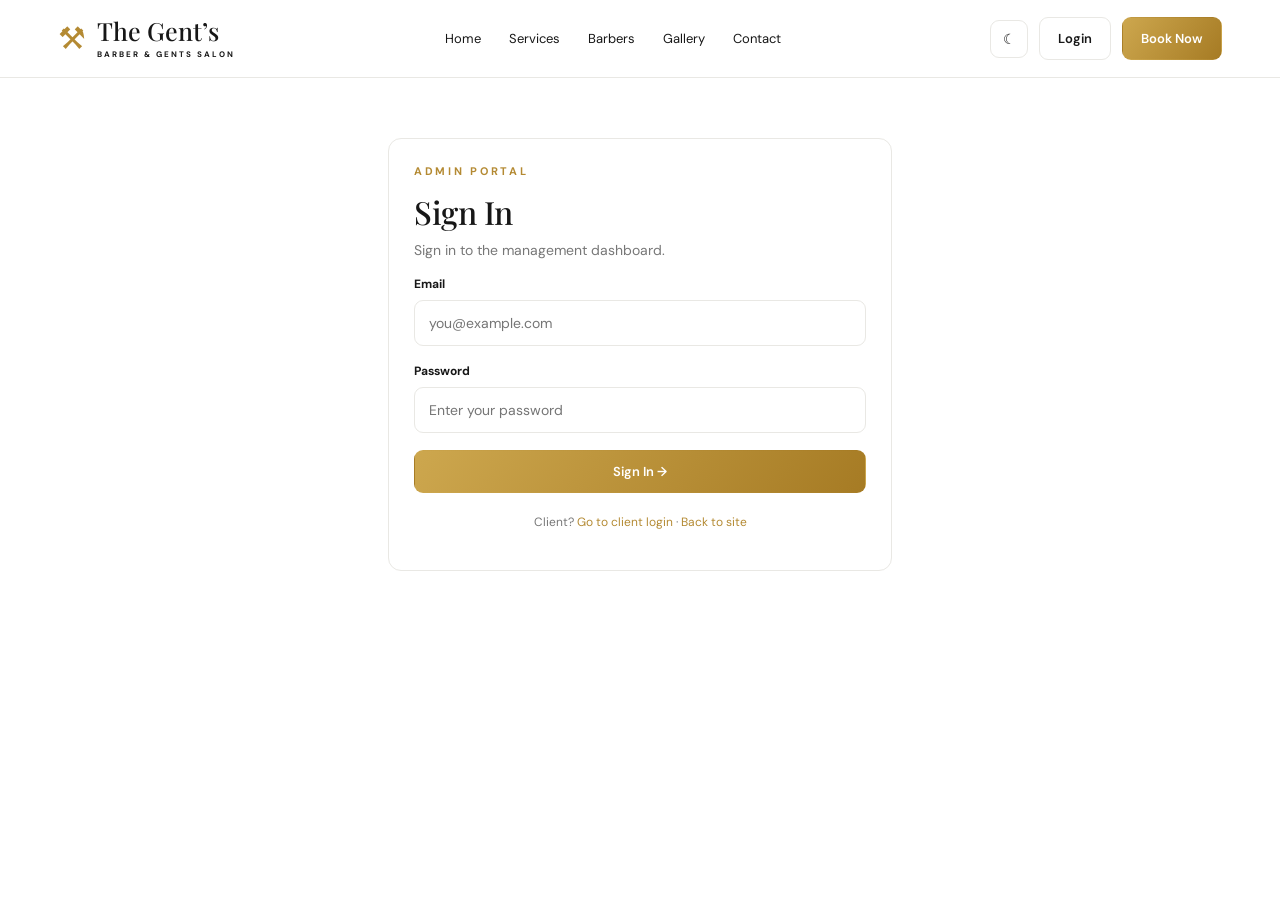
==== admin.html @ c380d1d7 "Multipage The Gent's site with admin, client portal, ERP and MySQL schema - Split one-page prototype" ====
<!DOCTYPE html>
<html lang="en">
<head>
<meta charset="UTF-8"><meta name="viewport" content="width=device-width,initial-scale=1"><meta name="theme-color" content="#ffffff"><title>The Gent’s · Admin</title>
<link rel="preconnect" href="https://fonts.googleapis.com"><link rel="preconnect" href="https://fonts.gstatic.com" crossorigin><link href="https://fonts.googleapis.com/css2?family=DM+Sans:wght@400;500;600;700&family=Playfair+Display:wght@400;500;600;700&display=swap" rel="stylesheet">
<link rel="stylesheet" href="assets/css/style.css">
</head>
<body data-page="admin">
<div id="app"></div><div id="modal-root"></div><div id="toast-root"></div>
<script src="assets/js/app.js"></script>
</body>
</html>
---- assets/css/style.css ----
:root{--bg:#fff;--surface:#fff;--soft:#faf9f6;--ink:#171717;--muted:#777;--line:#e9e8e4;--gold:#b48a33;--gold-hover:#916d20;--gold-soft:#faf5e9;--shadow:0 6px 25px rgba(0,0,0,.045);--radius:13px}
:root.dark{--bg:#111;--surface:#1b1b1b;--soft:#171717;--ink:#fafafa;--muted:#aaa;--line:#343434;--gold:#c49b48;--gold-hover:#d5b263;--gold-soft:#29241b;--shadow:0 6px 25px rgba(0,0,0,.16)}
*{box-sizing:border-box}html{scroll-behavior:smooth}body{margin:0;background:var(--bg);color:var(--ink);font-family:'DM Sans',sans-serif;font-size:14px}h1,h2,h3,h4,p{margin-top:0}h1,h2,h3,.brand-title{font-family:'Playfair Display',Georgia,serif;font-weight:500}h1{font-size:clamp(36px,4.1vw,62px);line-height:1.12;letter-spacing:-1.7px}h2{font-size:clamp(26px,2.5vw,37px);letter-spacing:-.5px}h3{font-size:22px}p{line-height:1.65}button,input,select,textarea{font:inherit}button{cursor:pointer}a{text-decoration:none;color:inherit}img{display:block;max-width:100%}.hidden{display:none!important}.muted{color:var(--muted)}.small{font-size:12px}.eyebrow{font-size:11px;letter-spacing:2.7px;text-transform:uppercase;font-weight:700;color:var(--gold)}.shell{max-width:1220px;margin:auto;padding:0 28px}.nav{height:78px;border-bottom:1px solid var(--line);background:var(--bg);position:sticky;top:0;z-index:50}.nav .shell{height:100%;display:flex;align-items:center;justify-content:space-between;gap:26px}.brand{display:flex;align-items:center;gap:11px;white-space:nowrap;cursor:pointer}.brand-icon{color:var(--gold);font-size:31px;font-weight:300;line-height:1}.brand-title{font-size:25px;line-height:1}.brand-sub{font-size:8px;letter-spacing:2px;margin-top:6px;font-weight:700}.links{display:flex;align-items:center;gap:28px}.navlink{border:none;background:transparent;color:var(--ink);font-size:13px;padding:10px 0;position:relative}.navlink.active:after{content:'';position:absolute;bottom:3px;left:0;right:0;height:2px;background:var(--gold)}.nav-actions{display:flex;align-items:center;gap:11px}.btn{border:1px solid var(--line);border-radius:9px;background:var(--surface);color:var(--ink);padding:12px 18px;font-size:13px;font-weight:600;transition:.2s;white-space:nowrap}.btn:hover{border-color:var(--gold);transform:translateY(-1px)}.btn-gold{background:linear-gradient(125deg,#cda74e,#a67b24);color:white;border-color:transparent}.btn-gold:hover{background:var(--gold-hover);color:#fff}.btn-quiet{background:transparent}.btn-sm{padding:8px 12px;font-size:12px}.icon-btn{border:1px solid var(--line);background:var(--surface);color:var(--ink);border-radius:9px;width:38px;height:38px}.menu-toggle{display:none}.page{min-height:65vh}.section{padding:52px 0}.section-tight{padding:35px 0}.hero{padding:65px 0 40px;display:grid;grid-template-columns:1fr 1.03fr;align-items:center;gap:54px}.hero h1{margin:17px 0 21px}.hero p{max-width:440px;font-size:16px;color:var(--muted)}.hero-actions{display:flex;gap:12px;margin:27px 0 38px}.hero-photo{width:100%;height:385px;object-fit:cover;border-radius:15px;background:#ddd}.hero-notes{display:flex;gap:26px;color:var(--muted);font-size:12px}.hero-notes span{display:flex;align-items:center;gap:9px}.gold{color:var(--gold)}.heading-row{display:flex;justify-content:space-between;align-items:end;gap:15px;margin-bottom:22px}.heading-row h2{margin:5px 0 0}.grid{display:grid;gap:16px}.grid-3{grid-template-columns:repeat(3,minmax(0,1fr))}.grid-4{grid-template-columns:repeat(4,minmax(0,1fr))}.card{border:1px solid var(--line);border-radius:var(--radius);background:var(--surface);overflow:hidden;box-shadow:var(--shadow)}.card-pad{padding:22px}.tile{padding:18px;display:flex;align-items:center;gap:15px;min-height:94px;text-align:left;width:100%;transition:.2s}.tile:hover,.selectable:hover{border-color:var(--gold)}.tile .arrow{margin-left:auto;color:var(--gold)}.tile .tile-icon{color:var(--gold);font-size:23px}.tile strong{display:block;font-size:15px}.tile small{display:block;color:var(--muted);margin-top:5px}.service-row{display:flex;align-items:center;gap:18px;padding:16px 19px;border-bottom:1px solid var(--line)}.service-row:last-child{border-bottom:none}.service-icon{width:43px;text-align:center;font-size:25px;color:var(--gold)}.service-text{flex:1}.service-text strong{display:block;font-size:15px}.service-text small{display:block;color:var(--muted);margin-top:4px}.service-price{font-weight:700;color:var(--gold);font-size:16px}.barber-photo{height:210px;width:100%;object-fit:cover}.barber-info{padding:17px}.barber-info h3{font-size:21px;margin:0 0 5px}.barber-info p{font-size:12px;color:var(--muted);margin:0 0 13px}.gallery-img{height:220px;width:100%;object-fit:cover;cursor:pointer;transition:transform .25s}.gallery-img:hover{transform:scale(1.025)}.banner{display:flex;align-items:center;gap:30px;background:var(--soft);border-radius:15px;padding:30px 35px;border:1px solid var(--line)}.banner .banner-text{flex:1}.banner img{width:260px;height:160px;object-fit:cover;border-radius:12px}.banner h2{margin:9px 0}.banner p{color:var(--muted);max-width:460px}.footer{border-top:1px solid var(--line);margin-top:52px;padding:28px 0}.footer-inner{display:flex;align-items:center;justify-content:space-between;gap:20px;flex-wrap:wrap}.footer-links{display:flex;gap:20px;color:var(--muted);font-size:12px}.footer small{color:var(--muted)}.page-head{padding:62px 0 30px}.page-head h1{margin:12px 0;font-size:clamp(36px,4vw,52px)}.page-head p{color:var(--muted);max-width:600px}.segmented{display:flex;align-items:center;gap:8px;flex-wrap:wrap}.pill{border:1px solid var(--line);background:var(--surface);color:var(--ink);border-radius:100px;padding:9px 18px;font-size:12px}.pill.active{background:var(--gold-soft);border-color:var(--gold);color:var(--gold)}.form-label{display:block;font-size:12px;font-weight:700;margin-bottom:8px}.field{display:block;width:100%;padding:13px 14px;border:1px solid var(--line);border-radius:9px;background:var(--surface);color:var(--ink);outline:none}.field:focus{border-color:var(--gold);box-shadow:0 0 0 3px var(--gold-soft)}textarea.field{min-height:125px;resize:vertical}.form-grid{display:grid;grid-template-columns:1fr 1fr;gap:18px}.form-group{margin-bottom:17px}.page-panel{padding:25px;border:1px solid var(--line);border-radius:13px;background:var(--surface)}.info-list{display:flex;flex-direction:column;gap:17px}.info-item{display:flex;gap:13px;align-items:flex-start}.info-item b{display:block;margin-bottom:3px}.muted-gold{color:var(--gold);font-weight:700}.steps{display:flex;justify-content:space-between;max-width:800px;margin:0 auto 40px;gap:8px}.step{display:flex;flex-direction:column;align-items:center;gap:10px;color:var(--muted);font-size:12px;flex:1;position:relative;text-align:center}.step:not(:last-child):after{content:'';position:absolute;top:17px;left:65%;width:75%;height:1px;background:var(--line)}.step.done:not(:last-child):after{background:var(--gold)}.step-num{position:relative;z-index:1;border:1px solid var(--line);color:var(--muted);background:var(--bg);width:35px;height:35px;border-radius:50%;display:grid;place-items:center}.step.active .step-num,.step.done .step-num{background:var(--gold);color:white;border-color:var(--gold)}.step.active{color:var(--ink);font-weight:700}.booking-wrap{max-width:930px;margin:0 auto}.booking-wrap h2{font-size:32px}.selectable{background:var(--surface);border:1px solid var(--line);border-radius:12px;text-align:left;padding:0;color:var(--ink);overflow:hidden;transition:.2s}.selectable.selected{border:2px solid var(--gold);background:var(--gold-soft)}.selectable img{width:100%;height:140px;object-fit:cover}.selectable .body{padding:15px}.selectable .body strong{display:block;margin-bottom:5px}.selectable .body small{color:var(--muted)}.booking-actions{display:flex;justify-content:space-between;gap:12px;margin-top:26px}.booking-actions .btn:last-child{margin-left:auto}.date-grid{display:grid;grid-template-columns:repeat(7,1fr);gap:8px;max-width:520px}.date-choice{padding:13px 3px;border:1px solid var(--line);border-radius:9px;background:var(--surface);color:var(--ink);text-align:center}.date-choice small{display:block;color:var(--muted);font-size:10px}.date-choice.selected,.time-choice.selected{background:var(--gold);color:#fff;border-color:var(--gold)}.date-choice.selected small{color:#fff}.times{display:flex;flex-wrap:wrap;gap:9px;margin-top:19px}.time-choice{padding:10px 15px;border:1px solid var(--line);border-radius:9px;background:var(--surface);color:var(--ink)}.time-choice:disabled{opacity:.32;cursor:not-allowed;text-decoration:line-through}.summary-row{display:flex;gap:15px;align-items:center;justify-content:space-between;padding:17px 0;border-bottom:1px solid var(--line)}.summary-row span{color:var(--muted)}.notice{padding:17px 19px;border:1px solid #e6d4a5;background:var(--gold-soft);color:var(--ink);border-radius:10px;line-height:1.6}.status{display:inline-block;padding:5px 10px;border-radius:100px;background:var(--gold-soft);color:var(--gold);font-size:11px;font-weight:700}.status.confirmed,.status.completed{background:#e8f6ea;color:#28763a}.status.cancelled,.status.declined{background:#ffe9e9;color:#ab3434}.status.pending,.status.reschedule{background:#fff4df;color:#9b6b13}.dashboard{display:grid;grid-template-columns:222px 1fr;min-height:calc(100vh - 78px)}.side{background:#151515;color:#f9f9f9;padding:28px 15px}.side .brand{padding:7px 11px 28px}.side .brand-title{font-size:21px}.side .brand-sub{font-size:7px}.side-nav{display:flex;flex-direction:column;gap:5px}.side-nav button{border:0;background:transparent;text-align:left;color:#ddd;border-radius:9px;padding:12px 13px;width:100%;font-size:13px}.side-nav button.active{background:linear-gradient(125deg,#cda74e,#a67b24);color:#fff}.side-nav button:hover:not(.active){background:#272727}.dash-main{background:var(--bg);padding:36px 38px;min-width:0}.dash-top{display:flex;align-items:start;justify-content:space-between;gap:18px;margin-bottom:29px}.dash-top h1{font-size:36px;margin:0 0 9px}.stat-grid{display:grid;grid-template-columns:repeat(4,1fr);gap:14px;margin-bottom:25px}.stat{border:1px solid var(--line);border-radius:12px;background:var(--surface);padding:19px}.stat .stat-icon{color:var(--gold);font-size:21px}.stat .number{font-family:'Playfair Display',serif;font-size:33px;margin:8px 0 4px}.stat .small{color:var(--muted)}.panel{border:1px solid var(--line);border-radius:12px;background:var(--surface);padding:22px;margin-bottom:19px}.panel-head{display:flex;justify-content:space-between;align-items:center;margin-bottom:19px;gap:12px}.panel-head h3{font-family:'Playfair Display',serif;margin:0;font-size:22px}.table-wrap{overflow:auto}table{width:100%;border-collapse:collapse;text-align:left;white-space:nowrap}th{font-size:11px;letter-spacing:.4px;color:var(--muted);font-weight:600}th,td{border-bottom:1px solid var(--line);padding:14px 11px}tbody tr:last-child td{border-bottom:0}td{font-size:12px}.row-actions{display:flex;gap:6px}.empty{padding:33px;text-align:center;color:var(--muted)}.dash-grid{display:grid;grid-template-columns:1fr 1fr;gap:18px}.progress-row{display:grid;grid-template-columns:110px 1fr 40px;align-items:center;gap:12px;margin:14px 0;font-size:12px}.track{height:8px;background:var(--line);border-radius:100px;overflow:hidden}.fill{height:100%;background:var(--gold);border-radius:100px}.calendar-list{display:flex;flex-direction:column;gap:9px}.appointment{display:flex;justify-content:space-between;align-items:center;gap:12px;padding:15px;border:1px solid var(--line);border-radius:10px}.appointment strong{display:block;margin-bottom:5px}.appointment small{color:var(--muted)}.contact-grid{display:grid;grid-template-columns:1.3fr .7fr;gap:22px}.toast{position:fixed;bottom:24px;right:24px;z-index:100;background:#171717;color:white;padding:15px 20px;border-radius:11px;box-shadow:0 14px 35px #0003;max-width:340px;animation:pop .2s ease}.toast b{color:#eac377}.overlay{position:fixed;inset:0;z-index:90;background:#0009;display:grid;place-items:center;padding:20px}.modal{width:min(520px,100%);max-height:90vh;overflow-y:auto;background:var(--surface);padding:26px;border-radius:15px;box-shadow:0 20px 90px #0003}.modal-top{display:flex;align-items:center;justify-content:space-between;margin-bottom:16px}.modal-top h3{margin:0}.data-line{display:flex;justify-content:space-between;padding:11px 0;border-bottom:1px solid var(--line)}.mock-badge{position:fixed;bottom:16px;left:16px;background:var(--gold-soft);border:1px solid var(--gold);color:var(--gold);padding:8px 11px;border-radius:100px;font-size:11px;z-index:40;font-weight:700}.review-grid{display:grid;grid-template-columns:1.3fr .8fr;gap:24px}.dash-mobile{display:none}.lightbox img{max-height:85vh;max-width:min(90vw,1000px);border-radius:10px}.branch-photo{height:160px;width:100%;object-fit:cover}.section-soft{background:var(--soft)}.auth-actions{display:flex;gap:9px;flex-wrap:wrap}
@keyframes pop{from{transform:translateY(10px);opacity:0}to{transform:none;opacity:1}}
@media(max-width:1050px){.links{gap:15px}.shell{padding:0 19px}.hero{gap:30px}.dashboard{grid-template-columns:195px 1fr}.dash-main{padding:28px 22px}.stat-grid{grid-template-columns:repeat(2,1fr)}}
@media(max-width:800px){.nav{height:70px}.links{display:none;position:absolute;top:70px;left:0;right:0;background:var(--surface);border-bottom:1px solid var(--line);padding:18px;flex-direction:column;align-items:stretch;gap:6px}.links.open{display:flex}.navlink{text-align:left}.menu-toggle{display:block}.nav-actions .btn{padding:10px 12px}.hero{grid-template-columns:1fr;padding:35px 0 20px;gap:25px}.hero-photo{height:300px}.hero-actions{margin-bottom:22px}.grid-3{grid-template-columns:repeat(2,1fr)}.grid-4{grid-template-columns:repeat(2,1fr)}.section{padding:36px 0}.banner{flex-direction:column;align-items:start}.banner img{width:100%}.dashboard{display:block}.side{display:none}.dash-mobile{display:flex;gap:8px;overflow-x:auto;padding:12px 18px;background:#171717}.dash-mobile button{background:#292929;color:white;border:0;padding:10px 13px;border-radius:8px;white-space:nowrap}.dash-mobile button.active{background:var(--gold)}.dash-main{padding:24px 18px}.contact-grid,.review-grid{grid-template-columns:1fr}.dash-grid{grid-template-columns:1fr}.mock-badge{font-size:10px;bottom:8px;left:8px}}
@media(max-width:550px){.brand-title{font-size:21px}.brand-icon{font-size:26px}.brand-sub{font-size:6px}.nav-actions{gap:5px}.nav-actions .btn{font-size:11px;padding:9px}.icon-btn{width:33px;height:33px}.hero h1{font-size:40px}.hero-photo{height:250px}.hero-notes{gap:12px;flex-wrap:wrap}.grid-3,.grid-4,.form-grid{grid-template-columns:1fr}.grid-3.booking-cards{grid-template-columns:1fr}.booking-cards .selectable{display:flex;align-items:center}.booking-cards .selectable img{width:95px;height:88px}.date-grid{gap:3px}.date-choice{padding:10px 0}.step{font-size:9px}.steps{gap:0}.step-num{width:29px;height:29px}.step:not(:last-child):after{top:14px}.page-head{padding:36px 0 15px}.page-head h1{font-size:37px}.stat-grid{grid-template-columns:repeat(2,1fr)}.stat{padding:13px}.dash-top{flex-direction:column}.dash-main h1{font-size:30px}.heading-row{align-items:start;flex-direction:column}.footer-inner{align-items:start;flex-direction:column}.footer-links{flex-wrap:wrap}.appointment{align-items:start;flex-direction:column}.shell{padding:0 16px}}

/* Refined v5 layout — airy white-and-gold, responsive four-column grid */
.slider-hero{position:relative;min-height:560px;margin:0 0 28px;border-radius:0;overflow:hidden;background:#242322;color:#fff;isolation:isolate;display:flex;align-items:center;justify-content:center}
.slider-visual,.hero-slide,.hero-glass{position:absolute;inset:0}.hero-slide{background-size:cover;background-position:center 44%;opacity:0;transform:scale(1.04);transition:opacity .8s ease,transform 6s ease}.hero-slide.active{opacity:1;transform:scale(1)}
.hero-glass{background:linear-gradient(90deg,rgba(12,12,12,.79) 0%,rgba(23,22,21,.52) 55%,rgba(16,16,16,.28) 100%);backdrop-filter:blur(2.5px);-webkit-backdrop-filter:blur(2.5px)}
.slider-content{position:relative;z-index:2;padding:73px 68px 95px;max-width:750px;width:100%;text-align:center}.slider-content h1{font-size:clamp(38px,5vw,61px);color:#fff;line-height:1.13;margin:14px 0 16px}.slider-content p{font-size:16px;max-width:480px;color:#f5f3ee;line-height:1.6;margin-left:auto;margin-right:auto}.slider-content .eyebrow{color:#ead49b}.slider-content .hero-actions{margin:26px 0 0;justify-content:center}.btn-hero-outline{color:white;border-color:rgba(255,255,255,.7);background:rgba(255,255,255,.06);backdrop-filter:blur(7px)}.btn-hero-outline:hover{background:rgba(255,255,255,.2);border-color:white;color:white}
.slider-bottom{position:absolute;z-index:3;bottom:23px;left:68px;right:26px;display:flex;align-items:center;justify-content:space-between}.slider-dots{display:flex;align-items:center;gap:9px}.slider-dot{width:9px;height:9px;border-radius:100%;background:rgba(255,255,255,.45);border:0;padding:0}.slider-dot.active{background:#cfaa5d;width:24px;border-radius:10px}.slider-arrows{display:flex;gap:7px}.slider-arrow{width:33px;height:33px;color:white;border:1px solid rgba(255,255,255,.45);background:rgba(0,0,0,.14);border-radius:100%}.slider-arrow:hover{background:rgba(255,255,255,.18)}
.branch-grid{grid-template-columns:repeat(4,minmax(0,1fr))}.branch-grid .tile{min-height:110px}.branch-grid .tile strong{font-size:16px}.branch-grid .tile-icon{font-size:24px}
.service-card{min-height:235px;padding:23px;display:flex;flex-direction:column;box-shadow:0 3px 14px rgba(0,0,0,.035);transition:border-color .18s,transform .18s}.service-card:hover{border-color:var(--gold);transform:translateY(-2px)}.service-card-icon{font-size:30px;color:var(--gold);height:44px;line-height:1}.service-card h3{font-size:19px;margin:9px 0}.service-card p{font-size:12.5px;color:var(--muted);line-height:1.55;margin:0 0 23px}.service-card-bottom{margin-top:auto;border-top:1px solid var(--line);padding-top:15px;display:flex;align-items:center;justify-content:space-between;gap:8px;font-size:12px}.service-card-bottom b{color:var(--gold)}.service-book{border:0;background:none;color:var(--gold);font-size:12px;font-weight:700;padding:6px 0}.service-book:hover{text-decoration:underline}.section-foot{text-align:right;margin-top:16px}
.member-section{display:flex;align-items:center;justify-content:space-between;gap:50px;border:1px solid var(--line);border-radius:15px;background:var(--soft);padding:45px 55px}.member-section-copy{flex:1;min-width:0}.member-section-copy h2{margin:9px 0}.member-section-copy p{color:var(--muted);max-width:440px}.membership-card{position:relative;aspect-ratio:1.586/1;width:340px;max-width:100%;flex:none;border-radius:16px;background:linear-gradient(140deg,#1e1d1c 10%,#34302a 55%,#101010);border:1px solid #bc9146;box-shadow:0 15px 30px rgba(0,0,0,.16);padding:25px 27px;color:#e6c782;display:flex;flex-direction:column;justify-content:space-between;overflow:hidden}.member-card-glow{position:absolute;inset:0;background:radial-gradient(ellipse at 96% 2%,rgba(215,173,87,.22),transparent 50%);pointer-events:none}.member-card-top,.member-card-bottom{display:flex;align-items:center;justify-content:space-between;font-size:10px;letter-spacing:2px;z-index:1}.member-card-mark{font-size:26px}.member-card-brand{font-family:'Playfair Display',Georgia,serif;font-size:30px;text-align:center;color:#f3dfaa;margin-top:15px;z-index:1}.member-card-caption{text-align:center;font-size:9px;letter-spacing:2.5px;z-index:1;margin-top:-15px}.member-card-bottom{font-size:8px;opacity:.75}.member-page-section{margin-bottom:50px}.member-benefits{display:grid;gap:10px;margin:20px 0 27px;color:var(--ink);font-size:13px}
@media(max-width:1000px){.service-grid,.branch-grid{grid-template-columns:repeat(2,minmax(0,1fr))}.slider-content{padding:65px 38px 85px}.slider-bottom{left:38px}.member-section{padding:35px;gap:25px}.membership-card{width:300px}}
@media(max-width:650px){.slider-hero{min-height:540px;margin:0 0 20px}.slider-content{padding:76px 23px 90px}.slider-content h1{font-size:40px}.slider-content p{font-size:14px}.slider-bottom{left:23px;right:21px}.hero-actions{flex-wrap:wrap}.service-grid,.branch-grid{grid-template-columns:1fr}.service-card{min-height:185px}.member-section{flex-direction:column;align-items:stretch;padding:24px;gap:24px}.membership-card{width:min(340px,100%);align-self:center}.booking-cards{grid-template-columns:repeat(2,minmax(0,1fr))}}

/* ===== Admin portal ===== */
.adm-filters{display:flex;gap:12px;flex-wrap:wrap;align-items:center;margin-bottom:18px}
.cal-head{display:flex;align-items:center;justify-content:space-between;gap:12px;margin-bottom:14px;flex-wrap:wrap}
.cal-head h3{font-size:20px;margin:0}
.cal-dows{display:grid;grid-template-columns:repeat(7,1fr);gap:6px;margin-bottom:6px}
.cal-dow{font-size:10px;letter-spacing:1.5px;text-transform:uppercase;color:var(--muted);text-align:center;padding:4px 0}
.cal-grid{display:grid;grid-template-columns:repeat(7,1fr);gap:6px}
.cal-day{min-height:88px;border:1px solid var(--line);border-radius:10px;padding:7px 8px;font-size:12px;background:var(--surface);cursor:pointer;position:relative;transition:border-color .15s}
.cal-day:hover{border-color:var(--gold)}
.cal-day.muted{opacity:.35;cursor:default}
.cal-day.muted:hover{border-color:var(--line)}
.cal-day.today{border-color:var(--gold);box-shadow:inset 0 0 0 1px var(--gold)}
.cal-day .n{font-weight:700}
.cal-count{position:absolute;top:6px;right:8px;font-size:10px;font-weight:700;color:var(--gold)}
.cal-chips{display:flex;flex-wrap:wrap;gap:3px;margin-top:6px}
.cal-chip{font-size:9px;background:var(--gold-soft);color:var(--gold);border-radius:20px;padding:2px 7px;white-space:nowrap;max-width:100%;overflow:hidden;text-overflow:ellipsis}
.chart{display:flex;align-items:flex-end;gap:6px;height:170px;padding-top:8px}
.chart .bar{flex:1;min-width:0;display:flex;flex-direction:column;align-items:center;justify-content:flex-end;height:100%}
.chart .bar i{width:100%;max-width:38px;background:linear-gradient(180deg,var(--gold),#8a6a25);border-radius:6px 6px 0 0;display:block}
.chart .bar span{font-size:9px;color:var(--muted);margin-top:5px;white-space:nowrap;overflow:hidden;text-overflow:ellipsis;max-width:100%}
.kv{display:grid;grid-template-columns:110px 1fr;gap:9px 14px;font-size:13px}
.kv span{color:var(--muted)}
.side-nav button[data-action="adm-logout"]{color:#e08a8a}
@media(max-width:800px){.cal-day{min-height:56px;padding:5px}.cal-chip{display:none}.cal-count{top:4px;right:6px}.chart .bar span{display:none}.kv{grid-template-columns:90px 1fr}}

/* ===== ERP / staff / IO ===== */
.side-nav{overflow-y:auto;scrollbar-width:thin}
.side-nav button{font-size:14px;padding:12px 18px;letter-spacing:.2px}
.dash-mobile button{font-size:13px}
.io-bar{display:inline-flex;gap:6px;flex-wrap:wrap;align-items:center}
.payslip{border:1px solid var(--line);border-radius:14px;padding:22px;background:var(--surface)}
.payslip-head{display:flex;justify-content:space-between;align-items:flex-start;gap:12px}


.slider-title{white-space:nowrap;font-size:clamp(20px,4.6vw,46px)}

/* ===== Mobile excellence ===== */
@media(max-width:800px){
  html,body{overflow-x:hidden;overflow-x:clip}
  a,button{-webkit-tap-highlight-color:transparent;touch-action:manipulation}
  img{max-width:100%}
  .shell{padding:0 18px}
  .dash-main{padding:22px 16px}
  .dash-grid{grid-template-columns:1fr}
  .stat-grid{grid-template-columns:repeat(2,1fr)}
  .stat{padding:14px}
  .contact-grid{grid-template-columns:1fr}
  .page-panel{padding:20px}
  .table-wrap{overflow-x:auto;-webkit-overflow-scrolling:touch;border-radius:12px}
  .table-wrap table{min-width:640px}
  .table-wrap th,.table-wrap td{padding:10px 12px;font-size:12.5px;white-space:nowrap}
  .data-line{flex-wrap:wrap;gap:4px 12px}
  .segmented{flex-wrap:nowrap;overflow-x:auto;scrollbar-width:none;-webkit-overflow-scrolling:touch}
  .segmented::-webkit-scrollbar{display:none}
  .segmented .pill{white-space:nowrap;flex:none}
  .service-row{flex-wrap:wrap;row-gap:10px}
  .service-row .row-actions{margin-left:auto}
  .chart{overflow-x:auto;padding-bottom:8px;scrollbar-width:none}
  .chart::-webkit-scrollbar{display:none}
  .chart .bar{min-width:15px;flex:none}
  .chart .bar span{display:none}
  .payslip{padding:16px}
  .kv{grid-template-columns:96px 1fr;font-size:12.5px}
  .steps{gap:4px}
  .step{font-size:10px}
  .step-num{width:30px;height:30px;font-size:12px}
  .slider-bottom{flex-wrap:wrap;gap:10px;left:24px;right:20px}
  .slider-arrows{margin-left:auto}
  .overlay{padding:12px}
  .modal{padding:20px;border-radius:13px}
  .io-bar .btn{font-size:11px;padding:7px 10px}
  .dash-mobile{scrollbar-width:none}
  .dash-mobile::-webkit-scrollbar{display:none}
  .dash-mobile button{white-space:nowrap}
  .footer{padding:34px 0 26px}
  .footer-inner{gap:14px}
  .btn{min-height:42px}
  .icon-btn{min-width:42px;min-height:42px}
  .cal-day{min-height:62px}
  input,select,textarea,.field{font-size:16px}
  .booking-wrap{padding:0}
  .empty{padding:26px 16px}
  .appointment{row-gap:10px}
}
@media(max-width:480px){
  .stat .number{font-size:21px}
  .dash-top h1{font-size:24px}
  .page-head h1{font-size:30px}
  .slider-content{padding:72px 18px 84px}
  .cal-day{min-height:50px;padding:4px}
  .cal-day .n{font-size:11px}
  .cal-count{top:4px;right:5px;font-size:9px}
  .chart .bar{min-width:12px}
  .table-wrap table{min-width:560px;font-size:12px}
  .kv{grid-template-columns:78px 1fr}
  .payslip-head h3{font-size:17px}
  .service-row .service-icon{width:38px;height:38px;font-size:15px}
  .step:not(:last-child):after{top:15px}
}
@media(max-width:360px){
  .stat-grid{grid-template-columns:1fr 1fr;gap:10px}
  .cal-day{min-height:46px}
}
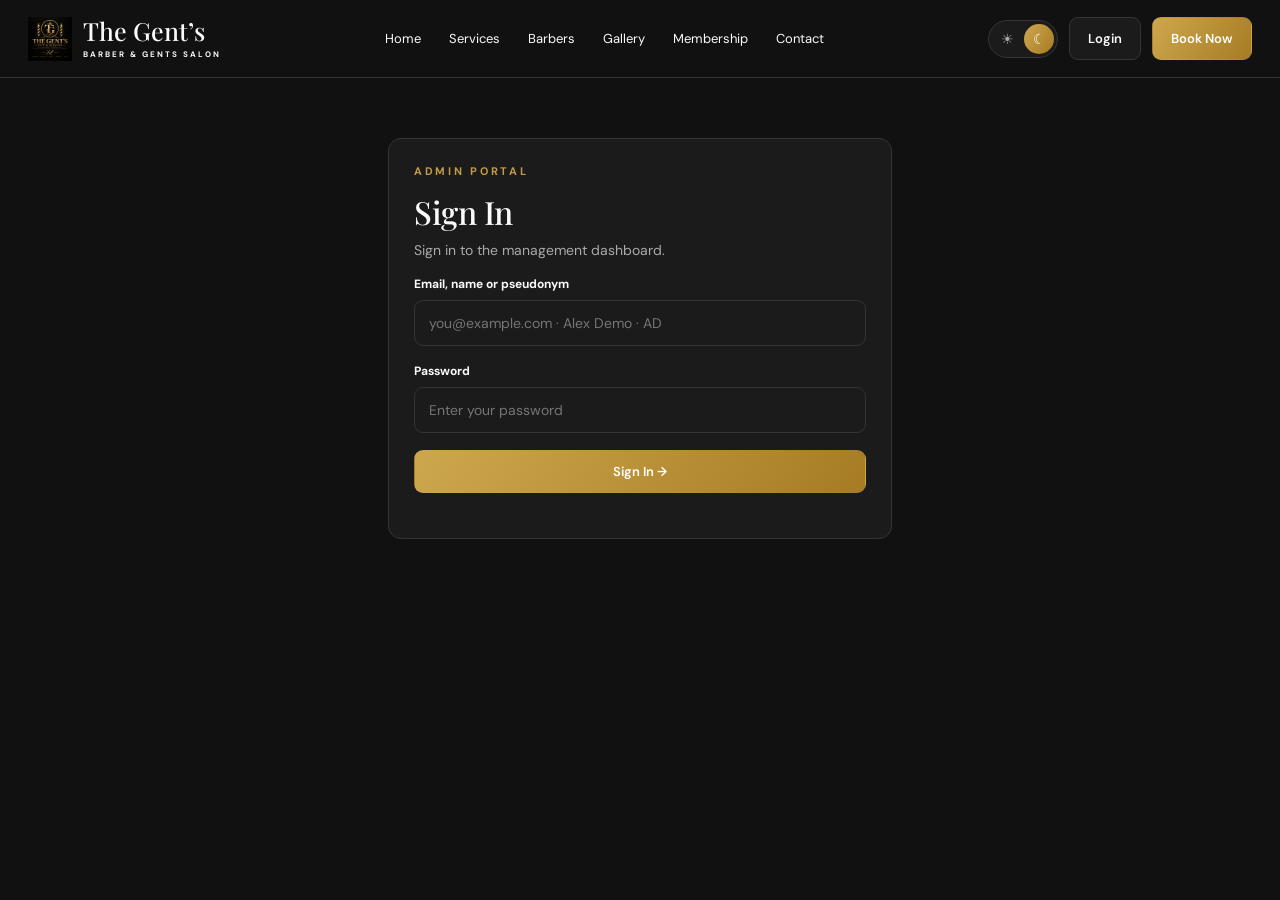
==== commit 736c1f0c: "Split homepage barbers by branch, fix photo cropping, cache-bust assets - Homepage: per-branch barbe" ====
--- a/admin.html
+++ b/admin.html
@@ -3,10 +3,10 @@
 <head>
 <meta charset="UTF-8"><meta name="viewport" content="width=device-width,initial-scale=1"><meta name="theme-color" content="#ffffff"><title>The Gent’s · Admin</title>
 <link rel="preconnect" href="https://fonts.googleapis.com"><link rel="preconnect" href="https://fonts.gstatic.com" crossorigin><link href="https://fonts.googleapis.com/css2?family=DM+Sans:wght@400;500;600;700&family=Playfair+Display:wght@400;500;600;700&display=swap" rel="stylesheet">
-<link rel="stylesheet" href="assets/css/style.css">
+<link rel="stylesheet" href="assets/css/style.css?v=3">
 </head>
 <body data-page="admin">
 <div id="app"></div><div id="modal-root"></div><div id="toast-root"></div>
-<script src="assets/js/app.js"></script>
+<script src="assets/js/app.js?v=3"></script>
 </body>
 </html>
--- a/assets/css/style.css
+++ b/assets/css/style.css
@@ -1,6 +1,6 @@
 :root{--bg:#fff;--surface:#fff;--soft:#faf9f6;--ink:#171717;--muted:#777;--line:#e9e8e4;--gold:#b48a33;--gold-hover:#916d20;--gold-soft:#faf5e9;--shadow:0 6px 25px rgba(0,0,0,.045);--radius:13px}
 :root.dark{--bg:#111;--surface:#1b1b1b;--soft:#171717;--ink:#fafafa;--muted:#aaa;--line:#343434;--gold:#c49b48;--gold-hover:#d5b263;--gold-soft:#29241b;--shadow:0 6px 25px rgba(0,0,0,.16)}
-*{box-sizing:border-box}html{scroll-behavior:smooth}body{margin:0;background:var(--bg);color:var(--ink);font-family:'DM Sans',sans-serif;font-size:14px}h1,h2,h3,h4,p{margin-top:0}h1,h2,h3,.brand-title{font-family:'Playfair Display',Georgia,serif;font-weight:500}h1{font-size:clamp(36px,4.1vw,62px);line-height:1.12;letter-spacing:-1.7px}h2{font-size:clamp(26px,2.5vw,37px);letter-spacing:-.5px}h3{font-size:22px}p{line-height:1.65}button,input,select,textarea{font:inherit}button{cursor:pointer}a{text-decoration:none;color:inherit}img{display:block;max-width:100%}.hidden{display:none!important}.muted{color:var(--muted)}.small{font-size:12px}.eyebrow{font-size:11px;letter-spacing:2.7px;text-transform:uppercase;font-weight:700;color:var(--gold)}.shell{max-width:1220px;margin:auto;padding:0 28px}.nav{height:78px;border-bottom:1px solid var(--line);background:var(--bg);position:sticky;top:0;z-index:50}.nav .shell{height:100%;display:flex;align-items:center;justify-content:space-between;gap:26px}.brand{display:flex;align-items:center;gap:11px;white-space:nowrap;cursor:pointer}.brand-icon{color:var(--gold);font-size:31px;font-weight:300;line-height:1}.brand-title{font-size:25px;line-height:1}.brand-sub{font-size:8px;letter-spacing:2px;margin-top:6px;font-weight:700}.links{display:flex;align-items:center;gap:28px}.navlink{border:none;background:transparent;color:var(--ink);font-size:13px;padding:10px 0;position:relative}.navlink.active:after{content:'';position:absolute;bottom:3px;left:0;right:0;height:2px;background:var(--gold)}.nav-actions{display:flex;align-items:center;gap:11px}.btn{border:1px solid var(--line);border-radius:9px;background:var(--surface);color:var(--ink);padding:12px 18px;font-size:13px;font-weight:600;transition:.2s;white-space:nowrap}.btn:hover{border-color:var(--gold);transform:translateY(-1px)}.btn-gold{background:linear-gradient(125deg,#cda74e,#a67b24);color:white;border-color:transparent}.btn-gold:hover{background:var(--gold-hover);color:#fff}.btn-quiet{background:transparent}.btn-sm{padding:8px 12px;font-size:12px}.icon-btn{border:1px solid var(--line);background:var(--surface);color:var(--ink);border-radius:9px;width:38px;height:38px}.menu-toggle{display:none}.page{min-height:65vh}.section{padding:52px 0}.section-tight{padding:35px 0}.hero{padding:65px 0 40px;display:grid;grid-template-columns:1fr 1.03fr;align-items:center;gap:54px}.hero h1{margin:17px 0 21px}.hero p{max-width:440px;font-size:16px;color:var(--muted)}.hero-actions{display:flex;gap:12px;margin:27px 0 38px}.hero-photo{width:100%;height:385px;object-fit:cover;border-radius:15px;background:#ddd}.hero-notes{display:flex;gap:26px;color:var(--muted);font-size:12px}.hero-notes span{display:flex;align-items:center;gap:9px}.gold{color:var(--gold)}.heading-row{display:flex;justify-content:space-between;align-items:end;gap:15px;margin-bottom:22px}.heading-row h2{margin:5px 0 0}.grid{display:grid;gap:16px}.grid-3{grid-template-columns:repeat(3,minmax(0,1fr))}.grid-4{grid-template-columns:repeat(4,minmax(0,1fr))}.card{border:1px solid var(--line);border-radius:var(--radius);background:var(--surface);overflow:hidden;box-shadow:var(--shadow)}.card-pad{padding:22px}.tile{padding:18px;display:flex;align-items:center;gap:15px;min-height:94px;text-align:left;width:100%;transition:.2s}.tile:hover,.selectable:hover{border-color:var(--gold)}.tile .arrow{margin-left:auto;color:var(--gold)}.tile .tile-icon{color:var(--gold);font-size:23px}.tile strong{display:block;font-size:15px}.tile small{display:block;color:var(--muted);margin-top:5px}.service-row{display:flex;align-items:center;gap:18px;padding:16px 19px;border-bottom:1px solid var(--line)}.service-row:last-child{border-bottom:none}.service-icon{width:43px;text-align:center;font-size:25px;color:var(--gold)}.service-text{flex:1}.service-text strong{display:block;font-size:15px}.service-text small{display:block;color:var(--muted);margin-top:4px}.service-price{font-weight:700;color:var(--gold);font-size:16px}.barber-photo{height:210px;width:100%;object-fit:cover}.barber-info{padding:17px}.barber-info h3{font-size:21px;margin:0 0 5px}.barber-info p{font-size:12px;color:var(--muted);margin:0 0 13px}.gallery-img{height:220px;width:100%;object-fit:cover;cursor:pointer;transition:transform .25s}.gallery-img:hover{transform:scale(1.025)}.banner{display:flex;align-items:center;gap:30px;background:var(--soft);border-radius:15px;padding:30px 35px;border:1px solid var(--line)}.banner .banner-text{flex:1}.banner img{width:260px;height:160px;object-fit:cover;border-radius:12px}.banner h2{margin:9px 0}.banner p{color:var(--muted);max-width:460px}.footer{border-top:1px solid var(--line);margin-top:52px;padding:28px 0}.footer-inner{display:flex;align-items:center;justify-content:space-between;gap:20px;flex-wrap:wrap}.footer-links{display:flex;gap:20px;color:var(--muted);font-size:12px}.footer small{color:var(--muted)}.page-head{padding:62px 0 30px}.page-head h1{margin:12px 0;font-size:clamp(36px,4vw,52px)}.page-head p{color:var(--muted);max-width:600px}.segmented{display:flex;align-items:center;gap:8px;flex-wrap:wrap}.pill{border:1px solid var(--line);background:var(--surface);color:var(--ink);border-radius:100px;padding:9px 18px;font-size:12px}.pill.active{background:var(--gold-soft);border-color:var(--gold);color:var(--gold)}.form-label{display:block;font-size:12px;font-weight:700;margin-bottom:8px}.field{display:block;width:100%;padding:13px 14px;border:1px solid var(--line);border-radius:9px;background:var(--surface);color:var(--ink);outline:none}.field:focus{border-color:var(--gold);box-shadow:0 0 0 3px var(--gold-soft)}textarea.field{min-height:125px;resize:vertical}.form-grid{display:grid;grid-template-columns:1fr 1fr;gap:18px}.form-group{margin-bottom:17px}.page-panel{padding:25px;border:1px solid var(--line);border-radius:13px;background:var(--surface)}.info-list{display:flex;flex-direction:column;gap:17px}.info-item{display:flex;gap:13px;align-items:flex-start}.info-item b{display:block;margin-bottom:3px}.muted-gold{color:var(--gold);font-weight:700}.steps{display:flex;justify-content:space-between;max-width:800px;margin:0 auto 40px;gap:8px}.step{display:flex;flex-direction:column;align-items:center;gap:10px;color:var(--muted);font-size:12px;flex:1;position:relative;text-align:center}.step:not(:last-child):after{content:'';position:absolute;top:17px;left:65%;width:75%;height:1px;background:var(--line)}.step.done:not(:last-child):after{background:var(--gold)}.step-num{position:relative;z-index:1;border:1px solid var(--line);color:var(--muted);background:var(--bg);width:35px;height:35px;border-radius:50%;display:grid;place-items:center}.step.active .step-num,.step.done .step-num{background:var(--gold);color:white;border-color:var(--gold)}.step.active{color:var(--ink);font-weight:700}.booking-wrap{max-width:930px;margin:0 auto}.booking-wrap h2{font-size:32px}.selectable{background:var(--surface);border:1px solid var(--line);border-radius:12px;text-align:left;padding:0;color:var(--ink);overflow:hidden;transition:.2s}.selectable.selected{border:2px solid var(--gold);background:var(--gold-soft)}.selectable img{width:100%;height:140px;object-fit:cover}.selectable .body{padding:15px}.selectable .body strong{display:block;margin-bottom:5px}.selectable .body small{color:var(--muted)}.booking-actions{display:flex;justify-content:space-between;gap:12px;margin-top:26px}.booking-actions .btn:last-child{margin-left:auto}.date-grid{display:grid;grid-template-columns:repeat(7,1fr);gap:8px;max-width:520px}.date-choice{padding:13px 3px;border:1px solid var(--line);border-radius:9px;background:var(--surface);color:var(--ink);text-align:center}.date-choice small{display:block;color:var(--muted);font-size:10px}.date-choice.selected,.time-choice.selected{background:var(--gold);color:#fff;border-color:var(--gold)}.date-choice.selected small{color:#fff}.times{display:flex;flex-wrap:wrap;gap:9px;margin-top:19px}.time-choice{padding:10px 15px;border:1px solid var(--line);border-radius:9px;background:var(--surface);color:var(--ink)}.time-choice:disabled{opacity:.32;cursor:not-allowed;text-decoration:line-through}.summary-row{display:flex;gap:15px;align-items:center;justify-content:space-between;padding:17px 0;border-bottom:1px solid var(--line)}.summary-row span{color:var(--muted)}.notice{padding:17px 19px;border:1px solid #e6d4a5;background:var(--gold-soft);color:var(--ink);border-radius:10px;line-height:1.6}.status{display:inline-block;padding:5px 10px;border-radius:100px;background:var(--gold-soft);color:var(--gold);font-size:11px;font-weight:700}.status.confirmed,.status.completed{background:#e8f6ea;color:#28763a}.status.cancelled,.status.declined{background:#ffe9e9;color:#ab3434}.status.pending,.status.reschedule{background:#fff4df;color:#9b6b13}.dashboard{display:grid;grid-template-columns:222px 1fr;min-height:calc(100vh - 78px)}.side{background:#151515;color:#f9f9f9;padding:28px 15px}.side .brand{padding:7px 11px 28px}.side .brand-title{font-size:21px}.side .brand-sub{font-size:7px}.side-nav{display:flex;flex-direction:column;gap:5px}.side-nav button{border:0;background:transparent;text-align:left;color:#ddd;border-radius:9px;padding:12px 13px;width:100%;font-size:13px}.side-nav button.active{background:linear-gradient(125deg,#cda74e,#a67b24);color:#fff}.side-nav button:hover:not(.active){background:#272727}.dash-main{background:var(--bg);padding:36px 38px;min-width:0}.dash-top{display:flex;align-items:start;justify-content:space-between;gap:18px;margin-bottom:29px}.dash-top h1{font-size:36px;margin:0 0 9px}.stat-grid{display:grid;grid-template-columns:repeat(4,1fr);gap:14px;margin-bottom:25px}.stat{border:1px solid var(--line);border-radius:12px;background:var(--surface);padding:19px}.stat .stat-icon{color:var(--gold);font-size:21px}.stat .number{font-family:'Playfair Display',serif;font-size:33px;margin:8px 0 4px}.stat .small{color:var(--muted)}.panel{border:1px solid var(--line);border-radius:12px;background:var(--surface);padding:22px;margin-bottom:19px}.panel-head{display:flex;justify-content:space-between;align-items:center;margin-bottom:19px;gap:12px}.panel-head h3{font-family:'Playfair Display',serif;margin:0;font-size:22px}.table-wrap{overflow:auto}table{width:100%;border-collapse:collapse;text-align:left;white-space:nowrap}th{font-size:11px;letter-spacing:.4px;color:var(--muted);font-weight:600}th,td{border-bottom:1px solid var(--line);padding:14px 11px}tbody tr:last-child td{border-bottom:0}td{font-size:12px}.row-actions{display:flex;gap:6px}.empty{padding:33px;text-align:center;color:var(--muted)}.dash-grid{display:grid;grid-template-columns:1fr 1fr;gap:18px}.progress-row{display:grid;grid-template-columns:110px 1fr 40px;align-items:center;gap:12px;margin:14px 0;font-size:12px}.track{height:8px;background:var(--line);border-radius:100px;overflow:hidden}.fill{height:100%;background:var(--gold);border-radius:100px}.calendar-list{display:flex;flex-direction:column;gap:9px}.appointment{display:flex;justify-content:space-between;align-items:center;gap:12px;padding:15px;border:1px solid var(--line);border-radius:10px}.appointment strong{display:block;margin-bottom:5px}.appointment small{color:var(--muted)}.contact-grid{display:grid;grid-template-columns:1.3fr .7fr;gap:22px}.toast{position:fixed;bottom:24px;right:24px;z-index:100;background:#171717;color:white;padding:15px 20px;border-radius:11px;box-shadow:0 14px 35px #0003;max-width:340px;animation:pop .2s ease}.toast b{color:#eac377}.overlay{position:fixed;inset:0;z-index:90;background:#0009;display:grid;place-items:center;padding:20px}.modal{width:min(520px,100%);max-height:90vh;overflow-y:auto;background:var(--surface);padding:26px;border-radius:15px;box-shadow:0 20px 90px #0003}.modal-top{display:flex;align-items:center;justify-content:space-between;margin-bottom:16px}.modal-top h3{margin:0}.data-line{display:flex;justify-content:space-between;padding:11px 0;border-bottom:1px solid var(--line)}.mock-badge{position:fixed;bottom:16px;left:16px;background:var(--gold-soft);border:1px solid var(--gold);color:var(--gold);padding:8px 11px;border-radius:100px;font-size:11px;z-index:40;font-weight:700}.review-grid{display:grid;grid-template-columns:1.3fr .8fr;gap:24px}.dash-mobile{display:none}.lightbox img{max-height:85vh;max-width:min(90vw,1000px);border-radius:10px}.branch-photo{height:160px;width:100%;object-fit:cover}.section-soft{background:var(--soft)}.auth-actions{display:flex;gap:9px;flex-wrap:wrap}
+*{box-sizing:border-box}html{scroll-behavior:smooth}body{margin:0;background:var(--bg);color:var(--ink);font-family:'DM Sans',sans-serif;font-size:14px}h1,h2,h3,h4,p{margin-top:0}h1,h2,h3,.brand-title{font-family:'Playfair Display',Georgia,serif;font-weight:500}h1{font-size:clamp(36px,4.1vw,62px);line-height:1.12;letter-spacing:-1.7px}h2{font-size:clamp(26px,2.5vw,37px);letter-spacing:-.5px}h3{font-size:22px}p{line-height:1.65}button,input,select,textarea{font:inherit}button{cursor:pointer}a{text-decoration:none;color:inherit}img{display:block;max-width:100%}.hidden{display:none!important}.muted{color:var(--muted)}.small{font-size:12px}.eyebrow{font-size:11px;letter-spacing:2.7px;text-transform:uppercase;font-weight:700;color:var(--gold)}.shell{max-width:1500px;margin:auto;padding:0 28px}.nav{height:78px;border-bottom:1px solid var(--line);background:var(--bg);position:sticky;top:0;z-index:50}.nav .shell{height:100%;display:flex;align-items:center;justify-content:space-between;gap:26px}.brand{display:flex;align-items:center;gap:11px;white-space:nowrap;cursor:pointer}.brand-icon{color:var(--gold);font-size:31px;font-weight:300;line-height:1}.brand-title{font-size:25px;line-height:1}.brand-sub{font-size:8px;letter-spacing:2px;margin-top:6px;font-weight:700}.links{display:flex;align-items:center;gap:28px}.navlink{border:none;background:transparent;color:var(--ink);font-size:13px;padding:10px 0;position:relative}.navlink.active:after{content:'';position:absolute;bottom:3px;left:0;right:0;height:2px;background:var(--gold)}.nav-actions{display:flex;align-items:center;gap:11px}.btn{border:1px solid var(--line);border-radius:9px;background:var(--surface);color:var(--ink);padding:12px 18px;font-size:13px;font-weight:600;transition:.2s;white-space:nowrap}.btn:hover{border-color:var(--gold);transform:translateY(-1px)}.btn-gold{background:linear-gradient(125deg,#cda74e,#a67b24);color:white;border-color:transparent}.btn-gold:hover{background:var(--gold-hover);color:#fff}.btn-quiet{background:transparent}.btn-sm{padding:8px 12px;font-size:12px}.icon-btn{border:1px solid var(--line);background:var(--surface);color:var(--ink);border-radius:9px;width:38px;height:38px}.menu-toggle{display:none}.page{min-height:65vh}.section{padding:52px 0}.section-tight{padding:35px 0}.hero{padding:65px 0 40px;display:grid;grid-template-columns:1fr 1.03fr;align-items:center;gap:54px}.hero h1{margin:17px 0 21px}.hero p{max-width:440px;font-size:16px;color:var(--muted)}.hero-actions{display:flex;gap:12px;margin:27px 0 38px}.hero-photo{width:100%;height:385px;object-fit:cover;border-radius:15px;background:#ddd}.hero-notes{display:flex;gap:26px;color:var(--muted);font-size:12px}.hero-notes span{display:flex;align-items:center;gap:9px}.gold{color:var(--gold)}.heading-row{display:flex;justify-content:space-between;align-items:end;gap:15px;margin-bottom:22px}.heading-row h2{margin:5px 0 0}.grid{display:grid;gap:16px}.grid-3{grid-template-columns:repeat(3,minmax(0,1fr))}.grid-4{grid-template-columns:repeat(4,minmax(0,1fr))}.card{border:1px solid var(--line);border-radius:var(--radius);background:var(--surface);overflow:hidden;box-shadow:var(--shadow)}.card-pad{padding:22px}.tile{padding:18px;display:flex;align-items:center;gap:15px;min-height:94px;text-align:left;width:100%;transition:.2s;color:inherit}.tile:hover,.selectable:hover{border-color:var(--gold)}.tile .arrow{margin-left:auto;color:var(--gold)}.tile .tile-icon{color:var(--gold);font-size:23px}.tile strong{display:block;font-size:15px}.tile small{display:block;color:var(--muted);margin-top:5px}.service-row{display:flex;align-items:center;gap:18px;padding:16px 19px;border-bottom:1px solid var(--line)}.service-row:last-child{border-bottom:none}.service-icon{width:43px;text-align:center;font-size:25px;color:var(--gold)}.service-text{flex:1}.service-text strong{display:block;font-size:15px}.service-text small{display:block;color:var(--muted);margin-top:4px}.service-price{font-weight:700;color:var(--gold);font-size:16px}.barber-photo{display:block;width:100%;aspect-ratio:3/4;object-fit:cover;object-position:50% 15%}.barber-info{padding:17px}.barber-info h3{font-size:21px;margin:0 0 5px}.barber-info p{font-size:12px;color:var(--muted);margin:0 0 13px}.gallery-img{height:220px;width:100%;object-fit:cover;cursor:pointer;transition:transform .25s}.gallery-img:hover{transform:scale(1.025)}.banner{display:flex;align-items:center;gap:30px;background:var(--soft);border-radius:15px;padding:30px 35px;border:1px solid var(--line)}.banner .banner-text{flex:1}.banner img{width:260px;height:160px;object-fit:cover;border-radius:12px}.banner h2{margin:9px 0}.banner p{color:var(--muted);max-width:460px}.footer{border-top:1px solid var(--line);margin-top:52px;padding:28px 0}.footer-inner{display:flex;align-items:center;justify-content:space-between;gap:20px;flex-wrap:wrap}.footer-links{display:flex;gap:20px;color:var(--muted);font-size:12px}.footer small{color:var(--muted)}.page-head{padding:62px 0 30px}.page-head h1{margin:12px 0;font-size:clamp(36px,4vw,52px)}.page-head p{color:var(--muted);max-width:600px}.segmented{display:flex;align-items:center;gap:8px;flex-wrap:wrap}.pill{border:1px solid var(--line);background:var(--surface);color:var(--ink);border-radius:100px;padding:9px 18px;font-size:12px}.pill.active{background:var(--gold-soft);border-color:var(--gold);color:var(--gold)}.form-label{display:block;font-size:12px;font-weight:700;margin-bottom:8px}.field{display:block;width:100%;padding:13px 14px;border:1px solid var(--line);border-radius:9px;background:var(--surface);color:var(--ink);outline:none}.field:focus{border-color:var(--gold);box-shadow:0 0 0 3px var(--gold-soft)}textarea.field{min-height:125px;resize:vertical}.form-grid{display:grid;grid-template-columns:1fr 1fr;gap:18px}.form-group{margin-bottom:17px}.page-panel{padding:25px;border:1px solid var(--line);border-radius:13px;background:var(--surface)}.info-list{display:flex;flex-direction:column;gap:17px}.info-item{display:flex;gap:13px;align-items:flex-start}.info-item b{display:block;margin-bottom:3px}.muted-gold{color:var(--gold);font-weight:700}.steps{display:flex;justify-content:space-between;max-width:800px;margin:0 auto 40px;gap:8px}.step{display:flex;flex-direction:column;align-items:center;gap:10px;color:var(--muted);font-size:12px;flex:1;position:relative;text-align:center}.step:not(:last-child):after{content:'';position:absolute;top:17px;left:65%;width:75%;height:1px;background:var(--line)}.step.done:not(:last-child):after{background:var(--gold)}.step-num{position:relative;z-index:1;border:1px solid var(--line);color:var(--muted);background:var(--bg);width:35px;height:35px;border-radius:50%;display:grid;place-items:center}.step.active .step-num,.step.done .step-num{background:var(--gold);color:white;border-color:var(--gold)}.step.active{color:var(--ink);font-weight:700}.booking-wrap{max-width:930px;margin:0 auto}.booking-wrap h2{font-size:32px}.selectable{background:var(--surface);border:1px solid var(--line);border-radius:12px;text-align:left;padding:0;color:var(--ink);overflow:hidden;transition:.2s}.selectable.selected{border:2px solid var(--gold);background:var(--gold-soft)}.selectable img{width:100%;height:140px;object-fit:cover}.selectable .body{padding:15px}.selectable .body strong{display:block;margin-bottom:5px}.selectable .body small{color:var(--muted)}.booking-actions{display:flex;justify-content:space-between;gap:12px;margin-top:26px}.booking-actions .btn:last-child{margin-left:auto}.date-grid{display:grid;grid-template-columns:repeat(7,1fr);gap:8px;max-width:520px}.date-choice{padding:13px 3px;border:1px solid var(--line);border-radius:9px;background:var(--surface);color:var(--ink);text-align:center}.date-choice small{display:block;color:var(--muted);font-size:10px}.date-choice.selected,.time-choice.selected{background:var(--gold);color:#fff;border-color:var(--gold)}.date-choice.selected small{color:#fff}.times{display:flex;flex-wrap:wrap;gap:9px;margin-top:19px}.time-choice{padding:10px 15px;border:1px solid var(--line);border-radius:9px;background:var(--surface);color:var(--ink)}.time-choice:disabled{opacity:.32;cursor:not-allowed;text-decoration:line-through}.summary-row{display:flex;gap:15px;align-items:center;justify-content:space-between;padding:17px 0;border-bottom:1px solid var(--line)}.summary-row span{color:var(--muted)}.notice{padding:17px 19px;border:1px solid #e6d4a5;background:var(--gold-soft);color:var(--ink);border-radius:10px;line-height:1.6}.status{display:inline-block;padding:5px 10px;border-radius:100px;background:var(--gold-soft);color:var(--gold);font-size:11px;font-weight:700}.status.confirmed,.status.completed{background:#e8f6ea;color:#28763a}.status.cancelled,.status.declined{background:#ffe9e9;color:#ab3434}.status.pending,.status.reschedule{background:#fff4df;color:#9b6b13}.dashboard{display:grid;grid-template-columns:222px 1fr;min-height:calc(100vh - 78px)}.side{background:#151515;color:#f9f9f9;padding:28px 15px}.side .brand{padding:7px 11px 28px}.side .brand-title{font-size:21px}.side .brand-sub{font-size:7px}.side-nav{display:flex;flex-direction:column;gap:5px}.side-nav button{border:0;background:transparent;text-align:left;color:#ddd;border-radius:9px;padding:12px 13px;width:100%;font-size:13px}.side-nav button.active{background:linear-gradient(125deg,#cda74e,#a67b24);color:#fff}.side-nav button:hover:not(.active){background:#272727}.dash-main{background:var(--bg);padding:36px 38px;min-width:0}.dash-top{display:flex;align-items:start;justify-content:space-between;gap:18px;margin-bottom:29px}.dash-top h1{font-size:36px;margin:0 0 9px}.stat-grid{display:grid;grid-template-columns:repeat(4,1fr);gap:14px;margin-bottom:25px}.stat{border:1px solid var(--line);border-radius:12px;background:var(--surface);padding:19px}.stat .stat-icon{color:var(--gold);font-size:21px}.stat .number{font-family:'Playfair Display',serif;font-size:33px;margin:8px 0 4px}.stat .small{color:var(--muted)}.panel{border:1px solid var(--line);border-radius:12px;background:var(--surface);padding:22px;margin-bottom:19px}.panel-head{display:flex;justify-content:space-between;align-items:center;margin-bottom:19px;gap:12px}.panel-head h3{font-family:'Playfair Display',serif;margin:0;font-size:22px}.table-wrap{overflow:auto}table{width:100%;border-collapse:collapse;text-align:left;white-space:nowrap}th{font-size:11px;letter-spacing:.4px;color:var(--muted);font-weight:600}th,td{border-bottom:1px solid var(--line);padding:14px 11px}tbody tr:last-child td{border-bottom:0}td{font-size:12px}.row-actions{display:flex;gap:6px}.empty{padding:33px;text-align:center;color:var(--muted)}.dash-grid{display:grid;grid-template-columns:1fr 1fr;gap:18px}.progress-row{display:grid;grid-template-columns:110px 1fr 40px;align-items:center;gap:12px;margin:14px 0;font-size:12px}.track{height:8px;background:var(--line);border-radius:100px;overflow:hidden}.fill{height:100%;background:var(--gold);border-radius:100px}.calendar-list{display:flex;flex-direction:column;gap:9px}.appointment{display:flex;justify-content:space-between;align-items:center;gap:12px;padding:15px;border:1px solid var(--line);border-radius:10px}.appointment strong{display:block;margin-bottom:5px}.appointment small{color:var(--muted)}.contact-grid{display:grid;grid-template-columns:1.3fr .7fr;gap:22px}.toast{position:fixed;bottom:24px;right:24px;z-index:100;background:#171717;color:white;padding:15px 20px;border-radius:11px;box-shadow:0 14px 35px #0003;max-width:340px;animation:pop .2s ease}.toast b{color:#eac377}.overlay{position:fixed;inset:0;z-index:90;background:#0009;display:grid;place-items:center;padding:20px}.modal{width:min(520px,100%);max-height:90vh;overflow-y:auto;background:var(--surface);padding:26px;border-radius:15px;box-shadow:0 20px 90px #0003}.modal-top{display:flex;align-items:center;justify-content:space-between;margin-bottom:16px}.modal-top h3{margin:0}.data-line{display:flex;justify-content:space-between;padding:11px 0;border-bottom:1px solid var(--line)}.mock-badge{position:fixed;bottom:16px;left:16px;background:var(--gold-soft);border:1px solid var(--gold);color:var(--gold);padding:8px 11px;border-radius:100px;font-size:11px;z-index:40;font-weight:700}.review-grid{display:grid;grid-template-columns:1.3fr .8fr;gap:24px}.dash-mobile{display:none}.lightbox img{max-height:85vh;max-width:min(90vw,1000px);border-radius:10px}.branch-photo{height:160px;width:100%;object-fit:cover}.section-soft{background:var(--soft)}.auth-actions{display:flex;gap:9px;flex-wrap:wrap}
 @keyframes pop{from{transform:translateY(10px);opacity:0}to{transform:none;opacity:1}}
 @media(max-width:1050px){.links{gap:15px}.shell{padding:0 19px}.hero{gap:30px}.dashboard{grid-template-columns:195px 1fr}.dash-main{padding:28px 22px}.stat-grid{grid-template-columns:repeat(2,1fr)}}
 @media(max-width:800px){.nav{height:70px}.links{display:none;position:absolute;top:70px;left:0;right:0;background:var(--surface);border-bottom:1px solid var(--line);padding:18px;flex-direction:column;align-items:stretch;gap:6px}.links.open{display:flex}.navlink{text-align:left}.menu-toggle{display:block}.nav-actions .btn{padding:10px 12px}.hero{grid-template-columns:1fr;padding:35px 0 20px;gap:25px}.hero-photo{height:300px}.hero-actions{margin-bottom:22px}.grid-3{grid-template-columns:repeat(2,1fr)}.grid-4{grid-template-columns:repeat(2,1fr)}.section{padding:36px 0}.banner{flex-direction:column;align-items:start}.banner img{width:100%}.dashboard{display:block}.side{display:none}.dash-mobile{display:flex;gap:8px;overflow-x:auto;padding:12px 18px;background:#171717}.dash-mobile button{background:#292929;color:white;border:0;padding:10px 13px;border-radius:8px;white-space:nowrap}.dash-mobile button.active{background:var(--gold)}.dash-main{padding:24px 18px}.contact-grid,.review-grid{grid-template-columns:1fr}.dash-grid{grid-template-columns:1fr}.mock-badge{font-size:10px;bottom:8px;left:8px}}
@@ -14,9 +14,11 @@
 .slider-bottom{position:absolute;z-index:3;bottom:23px;left:68px;right:26px;display:flex;align-items:center;justify-content:space-between}.slider-dots{display:flex;align-items:center;gap:9px}.slider-dot{width:9px;height:9px;border-radius:100%;background:rgba(255,255,255,.45);border:0;padding:0}.slider-dot.active{background:#cfaa5d;width:24px;border-radius:10px}.slider-arrows{display:flex;gap:7px}.slider-arrow{width:33px;height:33px;color:white;border:1px solid rgba(255,255,255,.45);background:rgba(0,0,0,.14);border-radius:100%}.slider-arrow:hover{background:rgba(255,255,255,.18)}
 .branch-grid{grid-template-columns:repeat(4,minmax(0,1fr))}.branch-grid .tile{min-height:110px}.branch-grid .tile strong{font-size:16px}.branch-grid .tile-icon{font-size:24px}
 .service-card{min-height:235px;padding:23px;display:flex;flex-direction:column;box-shadow:0 3px 14px rgba(0,0,0,.035);transition:border-color .18s,transform .18s}.service-card:hover{border-color:var(--gold);transform:translateY(-2px)}.service-card-icon{font-size:30px;color:var(--gold);height:44px;line-height:1}.service-card h3{font-size:19px;margin:9px 0}.service-card p{font-size:12.5px;color:var(--muted);line-height:1.55;margin:0 0 23px}.service-card-bottom{margin-top:auto;border-top:1px solid var(--line);padding-top:15px;display:flex;align-items:center;justify-content:space-between;gap:8px;font-size:12px}.service-card-bottom b{color:var(--gold)}.service-book{border:0;background:none;color:var(--gold);font-size:12px;font-weight:700;padding:6px 0}.service-book:hover{text-decoration:underline}.section-foot{text-align:right;margin-top:16px}
-.member-section{display:flex;align-items:center;justify-content:space-between;gap:50px;border:1px solid var(--line);border-radius:15px;background:var(--soft);padding:45px 55px}.member-section-copy{flex:1;min-width:0}.member-section-copy h2{margin:9px 0}.member-section-copy p{color:var(--muted);max-width:440px}.membership-card{position:relative;aspect-ratio:1.586/1;width:340px;max-width:100%;flex:none;border-radius:16px;background:linear-gradient(140deg,#1e1d1c 10%,#34302a 55%,#101010);border:1px solid #bc9146;box-shadow:0 15px 30px rgba(0,0,0,.16);padding:25px 27px;color:#e6c782;display:flex;flex-direction:column;justify-content:space-between;overflow:hidden}.member-card-glow{position:absolute;inset:0;background:radial-gradient(ellipse at 96% 2%,rgba(215,173,87,.22),transparent 50%);pointer-events:none}.member-card-top,.member-card-bottom{display:flex;align-items:center;justify-content:space-between;font-size:10px;letter-spacing:2px;z-index:1}.member-card-mark{font-size:26px}.member-card-brand{font-family:'Playfair Display',Georgia,serif;font-size:30px;text-align:center;color:#f3dfaa;margin-top:15px;z-index:1}.member-card-caption{text-align:center;font-size:9px;letter-spacing:2.5px;z-index:1;margin-top:-15px}.member-card-bottom{font-size:8px;opacity:.75}.member-page-section{margin-bottom:50px}.member-benefits{display:grid;gap:10px;margin:20px 0 27px;color:var(--ink);font-size:13px}
+.member-section{display:flex;align-items:center;justify-content:space-between;gap:50px;border:1px solid var(--line);border-radius:15px;background:var(--soft);padding:45px 55px}.member-section-copy{flex:1;min-width:0}.member-section-copy h2{margin:9px 0}.member-section-copy p{color:var(--muted);max-width:440px}.story-img{width:340px;max-width:100%;flex:none;border-radius:16px;object-fit:cover;aspect-ratio:1.35/1;box-shadow:0 15px 30px rgba(0,0,0,.16)}.soc-row{display:flex;gap:10px}.soc-icon{display:inline-flex;align-items:center;justify-content:center;width:38px;height:38px;border-radius:50%;border:1px solid var(--line);color:var(--gold);font-size:16px;text-decoration:none}.soc-icon:hover{border-color:var(--gold)}.brand-logo{height:44px;width:auto;max-width:150px;object-fit:contain}.membership-card{position:relative;aspect-ratio:1.586/1;width:340px;max-width:100%;flex:none;border-radius:16px;background:linear-gradient(140deg,#1e1d1c 10%,#34302a 55%,#101010);border:1px solid #bc9146;box-shadow:0 15px 30px rgba(0,0,0,.16);padding:25px 27px;color:#e6c782;display:flex;flex-direction:column;justify-content:space-between;overflow:hidden}.member-card-glow{position:absolute;inset:0;background:radial-gradient(ellipse at 96% 2%,rgba(215,173,87,.22),transparent 50%);pointer-events:none}.member-card-top,.member-card-bottom{display:flex;align-items:center;justify-content:space-between;font-size:10px;letter-spacing:2px;z-index:1}.member-card-mark{font-size:26px}.member-card-brand{font-family:'Playfair Display',Georgia,serif;font-size:30px;text-align:center;color:#f3dfaa;margin-top:15px;z-index:1}.member-card-caption{text-align:center;font-size:9px;letter-spacing:2.5px;z-index:1;margin-top:-15px}.member-card-bottom{font-size:8px;opacity:.75}.member-page-section{margin-bottom:50px}.member-benefits{display:grid;gap:10px;margin:20px 0 27px;color:var(--ink);font-size:13px}
 @media(max-width:1000px){.service-grid,.branch-grid{grid-template-columns:repeat(2,minmax(0,1fr))}.slider-content{padding:65px 38px 85px}.slider-bottom{left:38px}.member-section{padding:35px;gap:25px}.membership-card{width:300px}}
 @media(max-width:650px){.slider-hero{min-height:540px;margin:0 0 20px}.slider-content{padding:76px 23px 90px}.slider-content h1{font-size:40px}.slider-content p{font-size:14px}.slider-bottom{left:23px;right:21px}.hero-actions{flex-wrap:wrap}.service-grid,.branch-grid{grid-template-columns:1fr}.service-card{min-height:185px}.member-section{flex-direction:column;align-items:stretch;padding:24px;gap:24px}.membership-card{width:min(340px,100%);align-self:center}.booking-cards{grid-template-columns:repeat(2,minmax(0,1fr))}}
+.footer{padding:44px 0 26px;background:var(--soft)}.footer-grid{display:grid;grid-template-columns:1.4fr 1fr 1.25fr 1.25fr;gap:38px}.footer-col h4{font-size:11px;letter-spacing:2.2px;text-transform:uppercase;color:var(--gold);margin:0 0 15px;font-family:'DM Sans',sans-serif;font-weight:700}.footer-about{color:var(--muted);font-size:13px;line-height:1.7;margin:16px 0 0;max-width:290px}.footer-social{display:flex;gap:9px;margin-top:18px}.footer-icon{width:36px;height:36px;border:1px solid var(--line);border-radius:50%;display:flex;align-items:center;justify-content:center;color:var(--muted);font-size:15px;transition:.2s}.footer-icon:hover{border-color:var(--gold);color:var(--gold);transform:translateY(-2px)}.flink{display:block;color:var(--muted);font-size:13px;padding:6px 0;transition:.15s}.flink:hover{color:var(--gold);padding-left:5px}.fcontact div{display:flex;gap:10px;color:var(--muted);font-size:13px;padding:6px 0;align-items:flex-start;line-height:1.5}.fcontact .fi{color:var(--gold);flex-shrink:0}.fcontact a{color:var(--muted)}.fcontact a:hover{color:var(--gold)}.fhours .fh{display:flex;justify-content:space-between;align-items:baseline;gap:12px;padding:7px 0;border-bottom:1px dashed var(--line);font-size:13px}.fhours .fh:last-of-type{border-bottom:none}.fhours .fh b{color:var(--ink);font-weight:600;white-space:nowrap}.fhours .fh span{color:var(--muted);font-size:12px;text-align:right}.footer-cta{margin-top:16px}.footer-bottom{margin-top:36px;padding-top:20px;border-top:1px solid var(--line);display:flex;justify-content:space-between;align-items:center;gap:14px;flex-wrap:wrap}.footer-bottom small{color:var(--muted)}.footer-tag{color:var(--muted);font-size:12px;letter-spacing:.4px}@media(max-width:900px){.footer-grid{grid-template-columns:repeat(2,1fr);gap:28px}}@media(max-width:550px){.footer-grid{grid-template-columns:1fr;gap:26px}}
+.why-card{padding:24px}.why-icon{width:46px;height:46px;border-radius:12px;background:var(--gold-soft);color:var(--gold);display:flex;align-items:center;justify-content:center;font-size:22px;margin-bottom:14px}.why-card h3{font-size:17px;margin:0 0 8px}.why-card p{font-size:13px;color:var(--muted);margin:0;line-height:1.6}.testi-card{padding:24px;display:flex;flex-direction:column}.testi-stars{color:var(--gold);letter-spacing:3px;font-size:14px;margin-bottom:12px}.testi-quote{font-size:14px;line-height:1.7;margin:0 0 16px;flex:1}.testi-author strong{display:block;font-size:14px}.testi-author span{font-size:12px}.stats-strip .stat-grid{margin-bottom:0}.theme-toggle{display:flex;align-items:center;gap:2px;border:1px solid var(--line);border-radius:100px;background:var(--surface);padding:3px;height:38px;flex-shrink:0}.tt-opt{width:30px;height:30px;border-radius:100%;display:flex;align-items:center;justify-content:center;font-size:14px;color:var(--muted);transition:.2s}.tt-opt.active{background:linear-gradient(125deg,#cda74e,#a67b24);color:#fff}
 
 /* ===== Admin portal ===== */
 .adm-filters{display:flex;gap:12px;flex-wrap:wrap;align-items:center;margin-bottom:18px}
@@ -34,8 +36,9 @@
 .cal-count{position:absolute;top:6px;right:8px;font-size:10px;font-weight:700;color:var(--gold)}
 .cal-chips{display:flex;flex-wrap:wrap;gap:3px;margin-top:6px}
 .cal-chip{font-size:9px;background:var(--gold-soft);color:var(--gold);border-radius:20px;padding:2px 7px;white-space:nowrap;max-width:100%;overflow:hidden;text-overflow:ellipsis}
-.chart{display:flex;align-items:flex-end;gap:6px;height:170px;padding-top:8px}
-.chart .bar{flex:1;min-width:0;display:flex;flex-direction:column;align-items:center;justify-content:flex-end;height:100%}
+.chart{display:flex;align-items:flex-end;gap:6px;height:170px;padding-top:8px;overflow-x:auto;scrollbar-width:none}
+.chart::-webkit-scrollbar{display:none}
+.chart .bar{flex:1;min-width:12px;display:flex;flex-direction:column;align-items:center;justify-content:flex-end;height:100%}
 .chart .bar i{width:100%;max-width:38px;background:linear-gradient(180deg,var(--gold),#8a6a25);border-radius:6px 6px 0 0;display:block}
 .chart .bar span{font-size:9px;color:var(--muted);margin-top:5px;white-space:nowrap;overflow:hidden;text-overflow:ellipsis;max-width:100%}
 .kv{display:grid;grid-template-columns:110px 1fr;gap:9px 14px;font-size:13px}
@@ -52,7 +55,63 @@
 .payslip-head{display:flex;justify-content:space-between;align-items:flex-start;gap:12px}
 
 
-.slider-title{white-space:nowrap;font-size:clamp(20px,4.6vw,46px)}
+/* Cap dashboard content width on wide screens */
+.dash-main{max-width:1500px;margin-left:auto;margin-right:auto}
+
+/* ===== Content & Media (hero + gallery) ===== */
+.ct-hero-list{display:flex;flex-direction:column;gap:12px}
+.ct-hero-item{display:flex;align-items:center;gap:14px;border:1px solid var(--line);border-radius:12px;padding:12px;background:var(--surface)}
+.ct-hero-img{width:120px;height:72px;border-radius:8px;background-size:cover;background-position:center;flex-shrink:0;background-color:var(--soft)}
+.ct-hero-info{flex:1;min-width:0;display:flex;flex-direction:column;gap:2px}
+.ct-hero-info strong{font-size:14px}
+.ct-hero-info small{overflow:hidden;text-overflow:ellipsis;white-space:nowrap}
+.ct-hero-item .row-actions{flex-shrink:0}
+.ct-gal-grid{display:grid;grid-template-columns:repeat(auto-fill,minmax(190px,1fr));gap:14px}
+.ct-gal-item{border:1px solid var(--line);border-radius:12px;overflow:hidden;background:var(--surface);display:flex;flex-direction:column}
+.ct-gal-item img{width:100%;height:130px;object-fit:cover;display:block;background:var(--soft)}
+.ct-gal-info{padding:10px 12px;display:flex;flex-direction:column;gap:2px;min-height:52px}
+.ct-gal-info strong{font-size:13px}
+.ct-gal-item .row-actions{padding:0 12px 12px}
+.ct-preview{margin-top:8px}
+.ct-preview img{max-width:100%;max-height:130px;border-radius:8px;border:1px solid var(--line);display:block}
+.ct-upload-row{display:flex;align-items:center;gap:8px;margin-top:8px;flex-wrap:wrap}
+.ct-upload-row input[type=file]{font-size:11px;color:var(--muted);max-width:190px}
+.service-img{width:calc(100% + 46px);height:140px;object-fit:cover;margin:-23px -23px 12px}
+.service-thumb{width:38px;height:38px;border-radius:8px;object-fit:cover;flex-shrink:0}
+@media(max-width:650px){.ct-hero-item{flex-wrap:wrap}.ct-hero-img{width:100%;height:120px}}
+
+/* ===== Membership card (3D flip) ===== */
+.mcard-scene{perspective:1500px;max-width:430px;margin:0 auto}
+.mcard{position:relative;width:100%;aspect-ratio:1.586;transform-style:preserve-3d;transition:transform .7s cubic-bezier(.35,.1,.25,1);cursor:pointer}
+.mcard.flipped{transform:rotateY(180deg)}
+.mcard-face{position:absolute;inset:0;backface-visibility:hidden;-webkit-backface-visibility:hidden;border-radius:18px;padding:24px;display:flex;flex-direction:column;color:#fff;overflow:hidden;background:linear-gradient(135deg,var(--tc,#d4af37) 0%,#17171d 78%);box-shadow:0 18px 40px -18px rgba(0,0,0,.55)}
+.mcard-face::before{content:'';position:absolute;inset:0;background:radial-gradient(120% 90% at 85% -10%,rgba(255,255,255,.22),transparent 55%),repeating-linear-gradient(115deg,transparent 0 26px,rgba(255,255,255,.03) 26px 27px)}
+.mcard-front{justify-content:space-between}
+.mcard-back{transform:rotateY(180deg);background:linear-gradient(135deg,#1d1d24 0%,var(--tc,#d4af37) 130%)}
+.mcard-top,.mcard-back-top{display:flex;justify-content:space-between;align-items:center;position:relative;z-index:1}
+.mcard-brand{font-family:'Playfair Display',serif;font-size:19px;font-weight:600;letter-spacing:.4px}
+.mcard-tier{font-size:10px;font-weight:700;letter-spacing:1.6px;text-transform:uppercase;background:rgba(255,255,255,.16);border:1px solid rgba(255,255,255,.3);border-radius:100px;padding:4px 11px}
+.mcard-mid{position:relative;z-index:1;text-align:center;margin-top:-6px}
+.mcard-chip{width:44px;height:32px;border-radius:6px;background:linear-gradient(135deg,#f4d47c,#b98c2e);margin:0 auto 14px;display:flex;align-items:center;justify-content:center;color:#4a3508;font-size:15px;box-shadow:inset 0 0 0 1px rgba(0,0,0,.25)}
+.mcard-name{font-family:'Playfair Display',serif;font-size:26px;font-weight:600;line-height:1.1}
+.mcard-pseudo{font-size:13px;opacity:.75;margin-top:3px;font-style:italic}
+.mcard-bottom{display:flex;justify-content:space-between;align-items:flex-end;position:relative;z-index:1}
+.mcard-no{font-size:13px;letter-spacing:1.4px;font-weight:600;font-variant-numeric:tabular-nums}
+.mcard-tag{font-size:10px;letter-spacing:2.4px;opacity:.7}
+.mcard-details{display:grid;grid-template-columns:1fr 1fr;gap:10px 16px;position:relative;z-index:1;margin-top:14px}
+.mcard-details div{display:flex;flex-direction:column;gap:2px}
+.mcard-details span{font-size:9.5px;letter-spacing:1.2px;text-transform:uppercase;opacity:.6}
+.mcard-details b{font-size:13.5px;font-weight:600}
+.mcard-perks{position:relative;z-index:1;font-size:11.5px;opacity:.85;margin-top:auto;padding-top:12px;border-top:1px solid rgba(255,255,255,.18);font-style:italic}
+.mcard-barcode{position:relative;z-index:1;height:26px;margin-top:10px;border-radius:3px;background:repeating-linear-gradient(90deg,#fff 0 2px,transparent 2px 5px,#fff 5px 6px,transparent 6px 11px)}
+
+/* ===== Admin membership bits ===== */
+.mem-tier{display:inline-block;font-size:11px;font-weight:700;letter-spacing:.8px;text-transform:uppercase;color:var(--tc,#9aa3ad);border:1px solid var(--tc,#9aa3ad);border-radius:100px;padding:3px 10px}
+.mem-swatch{display:inline-block;width:16px;height:16px;border-radius:5px;vertical-align:-3px}
+.mem-no{font-family:monospace;font-size:12px;color:var(--gold)}
+
+
+.slider-content h1{white-space:nowrap;font-size:clamp(15px,4.6vw,44px)}
 
 /* ===== Mobile excellence ===== */
 @media(max-width:800px){
@@ -86,14 +145,18 @@
   .step-num{width:30px;height:30px;font-size:12px}
   .slider-bottom{flex-wrap:wrap;gap:10px;left:24px;right:20px}
   .slider-arrows{margin-left:auto}
+  /* Mobile hero: stack content + controls in flow so they can never overlap */
+  .slider-hero{flex-direction:column;justify-content:center}
+  .slider-content{padding:58px 20px 24px}
+  .slider-bottom{position:static;width:100%;margin-top:20px;padding:0 20px 22px}
   .overlay{padding:12px}
   .modal{padding:20px;border-radius:13px}
   .io-bar .btn{font-size:11px;padding:7px 10px}
   .dash-mobile{scrollbar-width:none}
   .dash-mobile::-webkit-scrollbar{display:none}
   .dash-mobile button{white-space:nowrap}
-  .footer{padding:34px 0 26px}
-  .footer-inner{gap:14px}
+  .footer{padding:36px 0 24px}
+  .footer-grid{gap:24px}
   .btn{min-height:42px}
   .icon-btn{min-width:42px;min-height:42px}
   .cal-day{min-height:62px}
@@ -101,8 +164,20 @@
   .booking-wrap{padding:0}
   .empty{padding:26px 16px}
   .appointment{row-gap:10px}
+  /* Clean mobile header: hamburger left, Book Now right — nothing else */
+  .nav .brand{display:none}
+  .nav .shell{justify-content:flex-start;gap:12px}
+  .nav-actions{margin-left:auto;gap:8px}
+  .nav-actions [data-action="theme"],.nav-actions [data-page="login"]{display:none}
+  .menu-toggle{display:block}
+  /* Home "Meet the Team" — swipeable carousel on mobile only */
+  .barber-row{display:flex;overflow-x:auto;scroll-snap-type:x mandatory;gap:14px;margin-left:-18px;margin-right:-18px;padding:0 18px 12px;scrollbar-width:none;-webkit-overflow-scrolling:touch}
+  .barber-row::-webkit-scrollbar{display:none}
+  .barber-row>*{flex:0 0 74%;scroll-snap-align:start;min-width:0}
 }
 @media(max-width:480px){
+  /* Hero titles: wrap to two lines at readable size instead of one cramped line */
+  .slider-content h1{white-space:normal;font-size:clamp(26px,7.2vw,40px);line-height:1.15}
   .stat .number{font-size:21px}
   .dash-top h1{font-size:24px}
   .page-head h1{font-size:30px}
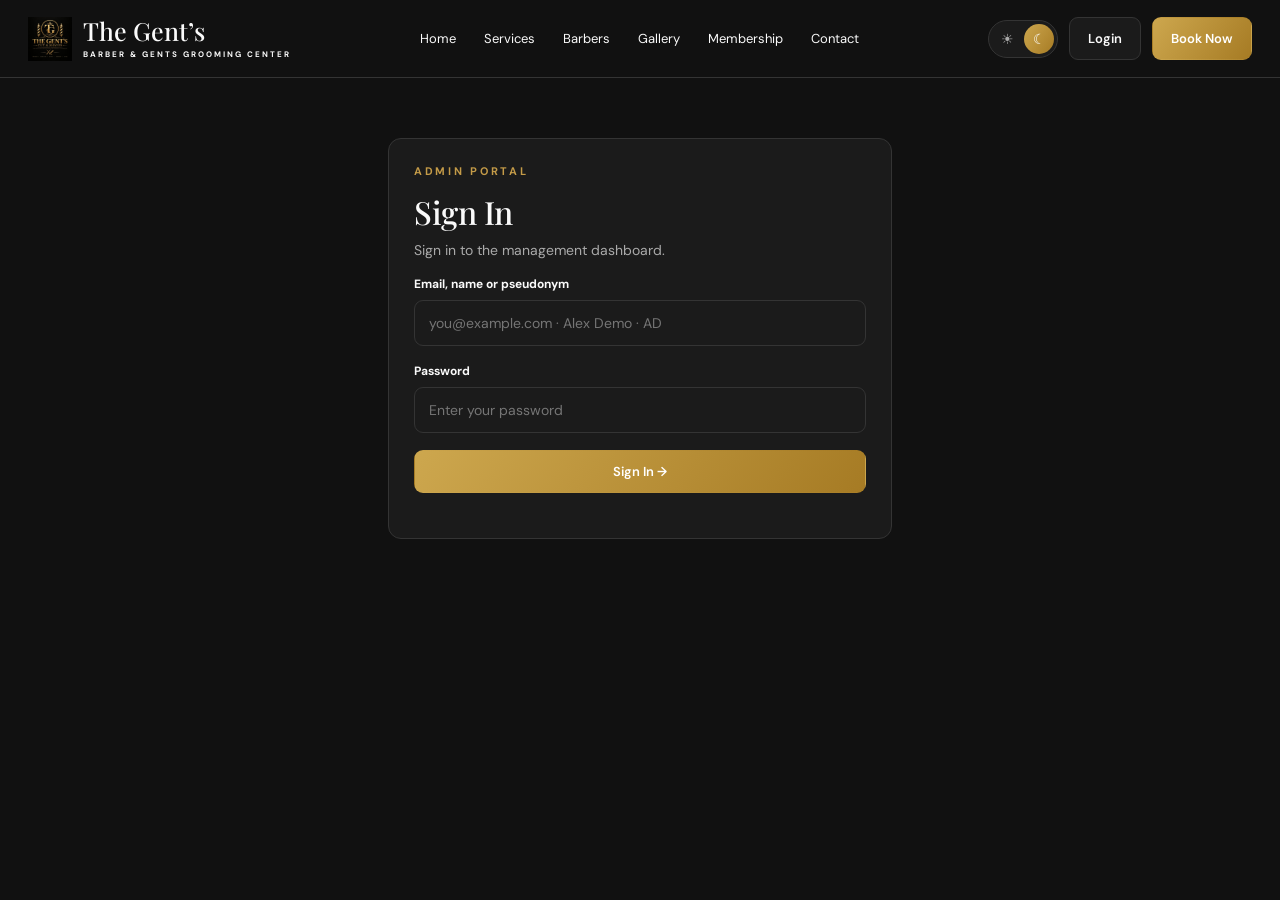
==== commit 2231f954: "Production hardening: DB-backed auth, server-authoritative data, concurrency guard - staff_users tab" ====
--- a/admin.html
+++ b/admin.html
@@ -3,10 +3,10 @@
 <head>
 <meta charset="UTF-8"><meta name="viewport" content="width=device-width,initial-scale=1"><meta name="theme-color" content="#ffffff"><title>The Gent’s · Admin</title>
 <link rel="preconnect" href="https://fonts.googleapis.com"><link rel="preconnect" href="https://fonts.gstatic.com" crossorigin><link href="https://fonts.googleapis.com/css2?family=DM+Sans:wght@400;500;600;700&family=Playfair+Display:wght@400;500;600;700&display=swap" rel="stylesheet">
-<link rel="stylesheet" href="assets/css/style.css?v=3">
+<link rel="stylesheet" href="assets/css/style.css?v=64b1ff1d">
 </head>
 <body data-page="admin">
 <div id="app"></div><div id="modal-root"></div><div id="toast-root"></div>
-<script src="assets/js/app.js?v=3"></script>
+<script src="assets/js/app.js?v=64b1ff1d"></script>
 </body>
 </html>
--- a/assets/css/style.css
+++ b/assets/css/style.css
@@ -1,6 +1,6 @@
 :root{--bg:#fff;--surface:#fff;--soft:#faf9f6;--ink:#171717;--muted:#777;--line:#e9e8e4;--gold:#b48a33;--gold-hover:#916d20;--gold-soft:#faf5e9;--shadow:0 6px 25px rgba(0,0,0,.045);--radius:13px}
 :root.dark{--bg:#111;--surface:#1b1b1b;--soft:#171717;--ink:#fafafa;--muted:#aaa;--line:#343434;--gold:#c49b48;--gold-hover:#d5b263;--gold-soft:#29241b;--shadow:0 6px 25px rgba(0,0,0,.16)}
-*{box-sizing:border-box}html{scroll-behavior:smooth}body{margin:0;background:var(--bg);color:var(--ink);font-family:'DM Sans',sans-serif;font-size:14px}h1,h2,h3,h4,p{margin-top:0}h1,h2,h3,.brand-title{font-family:'Playfair Display',Georgia,serif;font-weight:500}h1{font-size:clamp(36px,4.1vw,62px);line-height:1.12;letter-spacing:-1.7px}h2{font-size:clamp(26px,2.5vw,37px);letter-spacing:-.5px}h3{font-size:22px}p{line-height:1.65}button,input,select,textarea{font:inherit}button{cursor:pointer}a{text-decoration:none;color:inherit}img{display:block;max-width:100%}.hidden{display:none!important}.muted{color:var(--muted)}.small{font-size:12px}.eyebrow{font-size:11px;letter-spacing:2.7px;text-transform:uppercase;font-weight:700;color:var(--gold)}.shell{max-width:1500px;margin:auto;padding:0 28px}.nav{height:78px;border-bottom:1px solid var(--line);background:var(--bg);position:sticky;top:0;z-index:50}.nav .shell{height:100%;display:flex;align-items:center;justify-content:space-between;gap:26px}.brand{display:flex;align-items:center;gap:11px;white-space:nowrap;cursor:pointer}.brand-icon{color:var(--gold);font-size:31px;font-weight:300;line-height:1}.brand-title{font-size:25px;line-height:1}.brand-sub{font-size:8px;letter-spacing:2px;margin-top:6px;font-weight:700}.links{display:flex;align-items:center;gap:28px}.navlink{border:none;background:transparent;color:var(--ink);font-size:13px;padding:10px 0;position:relative}.navlink.active:after{content:'';position:absolute;bottom:3px;left:0;right:0;height:2px;background:var(--gold)}.nav-actions{display:flex;align-items:center;gap:11px}.btn{border:1px solid var(--line);border-radius:9px;background:var(--surface);color:var(--ink);padding:12px 18px;font-size:13px;font-weight:600;transition:.2s;white-space:nowrap}.btn:hover{border-color:var(--gold);transform:translateY(-1px)}.btn-gold{background:linear-gradient(125deg,#cda74e,#a67b24);color:white;border-color:transparent}.btn-gold:hover{background:var(--gold-hover);color:#fff}.btn-quiet{background:transparent}.btn-sm{padding:8px 12px;font-size:12px}.icon-btn{border:1px solid var(--line);background:var(--surface);color:var(--ink);border-radius:9px;width:38px;height:38px}.menu-toggle{display:none}.page{min-height:65vh}.section{padding:52px 0}.section-tight{padding:35px 0}.hero{padding:65px 0 40px;display:grid;grid-template-columns:1fr 1.03fr;align-items:center;gap:54px}.hero h1{margin:17px 0 21px}.hero p{max-width:440px;font-size:16px;color:var(--muted)}.hero-actions{display:flex;gap:12px;margin:27px 0 38px}.hero-photo{width:100%;height:385px;object-fit:cover;border-radius:15px;background:#ddd}.hero-notes{display:flex;gap:26px;color:var(--muted);font-size:12px}.hero-notes span{display:flex;align-items:center;gap:9px}.gold{color:var(--gold)}.heading-row{display:flex;justify-content:space-between;align-items:end;gap:15px;margin-bottom:22px}.heading-row h2{margin:5px 0 0}.grid{display:grid;gap:16px}.grid-3{grid-template-columns:repeat(3,minmax(0,1fr))}.grid-4{grid-template-columns:repeat(4,minmax(0,1fr))}.card{border:1px solid var(--line);border-radius:var(--radius);background:var(--surface);overflow:hidden;box-shadow:var(--shadow)}.card-pad{padding:22px}.tile{padding:18px;display:flex;align-items:center;gap:15px;min-height:94px;text-align:left;width:100%;transition:.2s;color:inherit}.tile:hover,.selectable:hover{border-color:var(--gold)}.tile .arrow{margin-left:auto;color:var(--gold)}.tile .tile-icon{color:var(--gold);font-size:23px}.tile strong{display:block;font-size:15px}.tile small{display:block;color:var(--muted);margin-top:5px}.service-row{display:flex;align-items:center;gap:18px;padding:16px 19px;border-bottom:1px solid var(--line)}.service-row:last-child{border-bottom:none}.service-icon{width:43px;text-align:center;font-size:25px;color:var(--gold)}.service-text{flex:1}.service-text strong{display:block;font-size:15px}.service-text small{display:block;color:var(--muted);margin-top:4px}.service-price{font-weight:700;color:var(--gold);font-size:16px}.barber-photo{display:block;width:100%;aspect-ratio:3/4;object-fit:cover;object-position:50% 15%}.barber-info{padding:17px}.barber-info h3{font-size:21px;margin:0 0 5px}.barber-info p{font-size:12px;color:var(--muted);margin:0 0 13px}.gallery-img{height:220px;width:100%;object-fit:cover;cursor:pointer;transition:transform .25s}.gallery-img:hover{transform:scale(1.025)}.banner{display:flex;align-items:center;gap:30px;background:var(--soft);border-radius:15px;padding:30px 35px;border:1px solid var(--line)}.banner .banner-text{flex:1}.banner img{width:260px;height:160px;object-fit:cover;border-radius:12px}.banner h2{margin:9px 0}.banner p{color:var(--muted);max-width:460px}.footer{border-top:1px solid var(--line);margin-top:52px;padding:28px 0}.footer-inner{display:flex;align-items:center;justify-content:space-between;gap:20px;flex-wrap:wrap}.footer-links{display:flex;gap:20px;color:var(--muted);font-size:12px}.footer small{color:var(--muted)}.page-head{padding:62px 0 30px}.page-head h1{margin:12px 0;font-size:clamp(36px,4vw,52px)}.page-head p{color:var(--muted);max-width:600px}.segmented{display:flex;align-items:center;gap:8px;flex-wrap:wrap}.pill{border:1px solid var(--line);background:var(--surface);color:var(--ink);border-radius:100px;padding:9px 18px;font-size:12px}.pill.active{background:var(--gold-soft);border-color:var(--gold);color:var(--gold)}.form-label{display:block;font-size:12px;font-weight:700;margin-bottom:8px}.field{display:block;width:100%;padding:13px 14px;border:1px solid var(--line);border-radius:9px;background:var(--surface);color:var(--ink);outline:none}.field:focus{border-color:var(--gold);box-shadow:0 0 0 3px var(--gold-soft)}textarea.field{min-height:125px;resize:vertical}.form-grid{display:grid;grid-template-columns:1fr 1fr;gap:18px}.form-group{margin-bottom:17px}.page-panel{padding:25px;border:1px solid var(--line);border-radius:13px;background:var(--surface)}.info-list{display:flex;flex-direction:column;gap:17px}.info-item{display:flex;gap:13px;align-items:flex-start}.info-item b{display:block;margin-bottom:3px}.muted-gold{color:var(--gold);font-weight:700}.steps{display:flex;justify-content:space-between;max-width:800px;margin:0 auto 40px;gap:8px}.step{display:flex;flex-direction:column;align-items:center;gap:10px;color:var(--muted);font-size:12px;flex:1;position:relative;text-align:center}.step:not(:last-child):after{content:'';position:absolute;top:17px;left:65%;width:75%;height:1px;background:var(--line)}.step.done:not(:last-child):after{background:var(--gold)}.step-num{position:relative;z-index:1;border:1px solid var(--line);color:var(--muted);background:var(--bg);width:35px;height:35px;border-radius:50%;display:grid;place-items:center}.step.active .step-num,.step.done .step-num{background:var(--gold);color:white;border-color:var(--gold)}.step.active{color:var(--ink);font-weight:700}.booking-wrap{max-width:930px;margin:0 auto}.booking-wrap h2{font-size:32px}.selectable{background:var(--surface);border:1px solid var(--line);border-radius:12px;text-align:left;padding:0;color:var(--ink);overflow:hidden;transition:.2s}.selectable.selected{border:2px solid var(--gold);background:var(--gold-soft)}.selectable img{width:100%;height:140px;object-fit:cover}.selectable .body{padding:15px}.selectable .body strong{display:block;margin-bottom:5px}.selectable .body small{color:var(--muted)}.booking-actions{display:flex;justify-content:space-between;gap:12px;margin-top:26px}.booking-actions .btn:last-child{margin-left:auto}.date-grid{display:grid;grid-template-columns:repeat(7,1fr);gap:8px;max-width:520px}.date-choice{padding:13px 3px;border:1px solid var(--line);border-radius:9px;background:var(--surface);color:var(--ink);text-align:center}.date-choice small{display:block;color:var(--muted);font-size:10px}.date-choice.selected,.time-choice.selected{background:var(--gold);color:#fff;border-color:var(--gold)}.date-choice.selected small{color:#fff}.times{display:flex;flex-wrap:wrap;gap:9px;margin-top:19px}.time-choice{padding:10px 15px;border:1px solid var(--line);border-radius:9px;background:var(--surface);color:var(--ink)}.time-choice:disabled{opacity:.32;cursor:not-allowed;text-decoration:line-through}.summary-row{display:flex;gap:15px;align-items:center;justify-content:space-between;padding:17px 0;border-bottom:1px solid var(--line)}.summary-row span{color:var(--muted)}.notice{padding:17px 19px;border:1px solid #e6d4a5;background:var(--gold-soft);color:var(--ink);border-radius:10px;line-height:1.6}.status{display:inline-block;padding:5px 10px;border-radius:100px;background:var(--gold-soft);color:var(--gold);font-size:11px;font-weight:700}.status.confirmed,.status.completed{background:#e8f6ea;color:#28763a}.status.cancelled,.status.declined{background:#ffe9e9;color:#ab3434}.status.pending,.status.reschedule{background:#fff4df;color:#9b6b13}.dashboard{display:grid;grid-template-columns:222px 1fr;min-height:calc(100vh - 78px)}.side{background:#151515;color:#f9f9f9;padding:28px 15px}.side .brand{padding:7px 11px 28px}.side .brand-title{font-size:21px}.side .brand-sub{font-size:7px}.side-nav{display:flex;flex-direction:column;gap:5px}.side-nav button{border:0;background:transparent;text-align:left;color:#ddd;border-radius:9px;padding:12px 13px;width:100%;font-size:13px}.side-nav button.active{background:linear-gradient(125deg,#cda74e,#a67b24);color:#fff}.side-nav button:hover:not(.active){background:#272727}.dash-main{background:var(--bg);padding:36px 38px;min-width:0}.dash-top{display:flex;align-items:start;justify-content:space-between;gap:18px;margin-bottom:29px}.dash-top h1{font-size:36px;margin:0 0 9px}.stat-grid{display:grid;grid-template-columns:repeat(4,1fr);gap:14px;margin-bottom:25px}.stat{border:1px solid var(--line);border-radius:12px;background:var(--surface);padding:19px}.stat .stat-icon{color:var(--gold);font-size:21px}.stat .number{font-family:'Playfair Display',serif;font-size:33px;margin:8px 0 4px}.stat .small{color:var(--muted)}.panel{border:1px solid var(--line);border-radius:12px;background:var(--surface);padding:22px;margin-bottom:19px}.panel-head{display:flex;justify-content:space-between;align-items:center;margin-bottom:19px;gap:12px}.panel-head h3{font-family:'Playfair Display',serif;margin:0;font-size:22px}.table-wrap{overflow:auto}table{width:100%;border-collapse:collapse;text-align:left;white-space:nowrap}th{font-size:11px;letter-spacing:.4px;color:var(--muted);font-weight:600}th,td{border-bottom:1px solid var(--line);padding:14px 11px}tbody tr:last-child td{border-bottom:0}td{font-size:12px}.row-actions{display:flex;gap:6px}.empty{padding:33px;text-align:center;color:var(--muted)}.dash-grid{display:grid;grid-template-columns:1fr 1fr;gap:18px}.progress-row{display:grid;grid-template-columns:110px 1fr 40px;align-items:center;gap:12px;margin:14px 0;font-size:12px}.track{height:8px;background:var(--line);border-radius:100px;overflow:hidden}.fill{height:100%;background:var(--gold);border-radius:100px}.calendar-list{display:flex;flex-direction:column;gap:9px}.appointment{display:flex;justify-content:space-between;align-items:center;gap:12px;padding:15px;border:1px solid var(--line);border-radius:10px}.appointment strong{display:block;margin-bottom:5px}.appointment small{color:var(--muted)}.contact-grid{display:grid;grid-template-columns:1.3fr .7fr;gap:22px}.toast{position:fixed;bottom:24px;right:24px;z-index:100;background:#171717;color:white;padding:15px 20px;border-radius:11px;box-shadow:0 14px 35px #0003;max-width:340px;animation:pop .2s ease}.toast b{color:#eac377}.overlay{position:fixed;inset:0;z-index:90;background:#0009;display:grid;place-items:center;padding:20px}.modal{width:min(520px,100%);max-height:90vh;overflow-y:auto;background:var(--surface);padding:26px;border-radius:15px;box-shadow:0 20px 90px #0003}.modal-top{display:flex;align-items:center;justify-content:space-between;margin-bottom:16px}.modal-top h3{margin:0}.data-line{display:flex;justify-content:space-between;padding:11px 0;border-bottom:1px solid var(--line)}.mock-badge{position:fixed;bottom:16px;left:16px;background:var(--gold-soft);border:1px solid var(--gold);color:var(--gold);padding:8px 11px;border-radius:100px;font-size:11px;z-index:40;font-weight:700}.review-grid{display:grid;grid-template-columns:1.3fr .8fr;gap:24px}.dash-mobile{display:none}.lightbox img{max-height:85vh;max-width:min(90vw,1000px);border-radius:10px}.branch-photo{height:160px;width:100%;object-fit:cover}.section-soft{background:var(--soft)}.auth-actions{display:flex;gap:9px;flex-wrap:wrap}
+*{box-sizing:border-box}html{scroll-behavior:smooth}body{margin:0;background:var(--bg);color:var(--ink);font-family:'DM Sans',sans-serif;font-size:14px}h1,h2,h3,h4,p{margin-top:0}h1,h2,h3,.brand-title{font-family:'Playfair Display',Georgia,serif;font-weight:500}h1{font-size:clamp(36px,4.1vw,62px);line-height:1.12;letter-spacing:-1.7px}h2{font-size:clamp(26px,2.5vw,37px);letter-spacing:-.5px}h3{font-size:22px}p{line-height:1.65}button,input,select,textarea{font:inherit}button{cursor:pointer}a{text-decoration:none;color:inherit}img{display:block;max-width:100%}.hidden{display:none!important}.muted{color:var(--muted)}.small{font-size:12px}.eyebrow{font-size:11px;letter-spacing:2.7px;text-transform:uppercase;font-weight:700;color:var(--gold)}.shell{max-width:1500px;margin:auto;padding:0 28px}.nav{height:78px;border-bottom:1px solid var(--line);background:var(--bg);position:sticky;top:0;z-index:50}.nav .shell{height:100%;display:flex;align-items:center;justify-content:space-between;gap:26px}.brand{display:flex;align-items:center;gap:11px;white-space:nowrap;cursor:pointer}.brand-icon{color:var(--gold);font-size:31px;font-weight:300;line-height:1}.brand-title{font-size:25px;line-height:1}.brand-sub{font-size:8px;letter-spacing:2px;margin-top:6px;font-weight:700}.links{display:flex;align-items:center;gap:28px}.navlink{border:none;background:transparent;color:var(--ink);font-size:13px;padding:10px 0;position:relative}.navlink.active:after{content:'';position:absolute;bottom:3px;left:0;right:0;height:2px;background:var(--gold)}.nav-actions{display:flex;align-items:center;gap:11px}.btn{border:1px solid var(--line);border-radius:9px;background:var(--surface);color:var(--ink);padding:12px 18px;font-size:13px;font-weight:600;transition:.2s;white-space:nowrap}.btn:hover{border-color:var(--gold);transform:translateY(-1px)}.btn-gold{background:linear-gradient(125deg,#cda74e,#a67b24);color:white;border-color:transparent}.btn-gold:hover{background:var(--gold-hover);color:#fff}.btn-quiet{background:transparent}.btn-sm{padding:8px 12px;font-size:12px}.icon-btn{border:1px solid var(--line);background:var(--surface);color:var(--ink);border-radius:9px;width:38px;height:38px}.menu-toggle{display:none}.page{min-height:65vh}.section{padding:52px 0}.section-tight{padding:35px 0}.hero{padding:65px 0 40px;display:grid;grid-template-columns:1fr 1.03fr;align-items:center;gap:54px}.hero h1{margin:17px 0 21px}.hero p{max-width:440px;font-size:16px;color:var(--muted)}.hero-actions{display:flex;gap:12px;margin:27px 0 38px}.hero-photo{width:100%;height:385px;object-fit:cover;border-radius:15px;background:#ddd}.hero-notes{display:flex;gap:26px;color:var(--muted);font-size:12px}.hero-notes span{display:flex;align-items:center;gap:9px}.gold{color:var(--gold)}.heading-row{display:flex;justify-content:space-between;align-items:end;gap:15px;margin-bottom:22px}.heading-row h2{margin:5px 0 0}.grid{display:grid;gap:16px}.grid-3{grid-template-columns:repeat(3,minmax(0,1fr))}.grid-4{grid-template-columns:repeat(4,minmax(0,1fr))}.card{border:1px solid var(--line);border-radius:var(--radius);background:var(--surface);overflow:hidden;box-shadow:var(--shadow)}.card-pad{padding:22px}.tile{padding:18px;display:flex;align-items:center;gap:15px;min-height:94px;text-align:left;width:100%;transition:.2s;color:inherit}.tile:hover,.selectable:hover{border-color:var(--gold)}.tile .arrow{margin-left:auto;color:var(--gold)}.tile .tile-icon{color:var(--gold);font-size:23px}.tile strong{display:block;font-size:15px}.tile small{display:block;color:var(--muted);margin-top:5px}.service-row{display:flex;align-items:center;gap:18px;padding:16px 19px;border-bottom:1px solid var(--line)}.service-row:last-child{border-bottom:none}.service-icon{width:43px;text-align:center;font-size:25px;color:var(--gold)}.service-text{flex:1}.service-text strong{display:block;font-size:15px}.service-text small{display:block;color:var(--muted);margin-top:4px}.service-price{font-weight:700;color:var(--gold);font-size:16px}.barber-photo{display:block;width:100%;aspect-ratio:3/4;object-fit:cover;object-position:50% 15%}.barber-photo-fallback{display:flex;align-items:center;justify-content:center;background:var(--soft)}.barber-photo-fallback img{width:52%;height:auto;object-fit:contain}.barber-info{padding:17px}.barber-info h3{font-size:21px;margin:0 0 5px}.barber-info p{font-size:12px;color:var(--muted);margin:0 0 13px}.gallery-img{height:220px;width:100%;object-fit:cover;cursor:pointer;transition:transform .25s}.gallery-img:hover{transform:scale(1.025)}.banner{display:flex;align-items:center;gap:30px;background:var(--soft);border-radius:15px;padding:30px 35px;border:1px solid var(--line)}.banner .banner-text{flex:1}.banner img{width:260px;height:160px;object-fit:cover;border-radius:12px}.banner h2{margin:9px 0}.banner p{color:var(--muted);max-width:460px}.footer{border-top:1px solid var(--line);margin-top:52px;padding:28px 0}.footer-inner{display:flex;align-items:center;justify-content:space-between;gap:20px;flex-wrap:wrap}.footer-links{display:flex;gap:20px;color:var(--muted);font-size:12px}.footer small{color:var(--muted)}.page-head{padding:62px 0 30px}.page-head h1{margin:12px 0;font-size:clamp(36px,4vw,52px)}.page-head p{color:var(--muted);max-width:600px}.segmented{display:flex;align-items:center;gap:8px;flex-wrap:wrap}.pill{border:1px solid var(--line);background:var(--surface);color:var(--ink);border-radius:100px;padding:9px 18px;font-size:12px}.pill.active{background:var(--gold-soft);border-color:var(--gold);color:var(--gold)}.form-label{display:block;font-size:12px;font-weight:700;margin-bottom:8px}.field{display:block;width:100%;padding:13px 14px;border:1px solid var(--line);border-radius:9px;background:var(--surface);color:var(--ink);outline:none}.field:focus{border-color:var(--gold);box-shadow:0 0 0 3px var(--gold-soft)}textarea.field{min-height:125px;resize:vertical}.form-grid{display:grid;grid-template-columns:1fr 1fr;gap:18px}.form-group{margin-bottom:17px}.page-panel{padding:25px;border:1px solid var(--line);border-radius:13px;background:var(--surface)}.info-list{display:flex;flex-direction:column;gap:17px}.info-item{display:flex;gap:13px;align-items:flex-start}.info-item b{display:block;margin-bottom:3px}.muted-gold{color:var(--gold);font-weight:700}.steps{display:flex;justify-content:space-between;max-width:800px;margin:0 auto 40px;gap:8px}.step{display:flex;flex-direction:column;align-items:center;gap:10px;color:var(--muted);font-size:12px;flex:1;position:relative;text-align:center}.step:not(:last-child):after{content:'';position:absolute;top:17px;left:65%;width:75%;height:1px;background:var(--line)}.step.done:not(:last-child):after{background:var(--gold)}.step-num{position:relative;z-index:1;border:1px solid var(--line);color:var(--muted);background:var(--bg);width:35px;height:35px;border-radius:50%;display:grid;place-items:center}.step.active .step-num,.step.done .step-num{background:var(--gold);color:white;border-color:var(--gold)}.step.active{color:var(--ink);font-weight:700}.booking-wrap{max-width:930px;margin:0 auto}.booking-wrap h2{font-size:32px}.selectable{background:var(--surface);border:1px solid var(--line);border-radius:12px;text-align:left;padding:0;color:var(--ink);overflow:hidden;transition:.2s}.selectable.selected{border:2px solid var(--gold);background:var(--gold-soft)}.selectable img{width:100%;height:140px;object-fit:cover}.selectable .body{padding:15px}.selectable .body strong{display:block;margin-bottom:5px}.selectable .body small{color:var(--muted)}.booking-actions{display:flex;justify-content:space-between;gap:12px;margin-top:26px}.booking-actions .btn:last-child{margin-left:auto}.date-grid{display:grid;grid-template-columns:repeat(7,1fr);gap:8px;max-width:520px}.date-choice{padding:13px 3px;border:1px solid var(--line);border-radius:9px;background:var(--surface);color:var(--ink);text-align:center}.date-choice small{display:block;color:var(--muted);font-size:10px}.date-choice.selected,.time-choice.selected{background:var(--gold);color:#fff;border-color:var(--gold)}.date-choice.selected small{color:#fff}.times{display:flex;flex-wrap:wrap;gap:9px;margin-top:19px}.time-choice{padding:10px 15px;border:1px solid var(--line);border-radius:9px;background:var(--surface);color:var(--ink)}.time-choice:disabled{opacity:.32;cursor:not-allowed;text-decoration:line-through}.summary-row{display:flex;gap:15px;align-items:center;justify-content:space-between;padding:17px 0;border-bottom:1px solid var(--line)}.summary-row span{color:var(--muted)}.notice{padding:17px 19px;border:1px solid #e6d4a5;background:var(--gold-soft);color:var(--ink);border-radius:10px;line-height:1.6}.status{display:inline-block;padding:5px 10px;border-radius:100px;background:var(--gold-soft);color:var(--gold);font-size:11px;font-weight:700}.status.confirmed,.status.completed{background:#e8f6ea;color:#28763a}.status.cancelled,.status.declined{background:#ffe9e9;color:#ab3434}.status.pending,.status.reschedule{background:#fff4df;color:#9b6b13}.dashboard{display:grid;grid-template-columns:222px 1fr;min-height:calc(100vh - 78px)}.side{background:#151515;color:#f9f9f9;padding:28px 15px}.side .brand{padding:7px 11px 28px}.side .brand-title{font-size:21px}.side .brand-sub{font-size:7px}.side-nav{display:flex;flex-direction:column;gap:5px}.side-nav button{border:0;background:transparent;text-align:left;color:#ddd;border-radius:9px;padding:12px 13px;width:100%;font-size:13px}.side-nav button.active{background:linear-gradient(125deg,#cda74e,#a67b24);color:#fff}.side-nav button:hover:not(.active){background:#272727}.dash-main{background:var(--bg);padding:36px 38px;min-width:0}.dash-top{display:flex;align-items:start;justify-content:space-between;gap:18px;margin-bottom:29px}.dash-top h1{font-size:36px;margin:0 0 9px}.stat-grid{display:grid;grid-template-columns:repeat(4,1fr);gap:14px;margin-bottom:25px}.stat{border:1px solid var(--line);border-radius:12px;background:var(--surface);padding:19px}.stat .stat-icon{color:var(--gold);font-size:21px}.stat .number{font-family:'Playfair Display',serif;font-size:33px;margin:8px 0 4px}.stat .small{color:var(--muted)}.panel{border:1px solid var(--line);border-radius:12px;background:var(--surface);padding:22px;margin-bottom:19px}.panel-head{display:flex;justify-content:space-between;align-items:center;margin-bottom:19px;gap:12px}.panel-head h3{font-family:'Playfair Display',serif;margin:0;font-size:22px}.table-wrap{overflow:auto}table{width:100%;border-collapse:collapse;text-align:left;white-space:nowrap}th{font-size:11px;letter-spacing:.4px;color:var(--muted);font-weight:600}th,td{border-bottom:1px solid var(--line);padding:14px 11px}tbody tr:last-child td{border-bottom:0}td{font-size:12px}.row-actions{display:flex;gap:6px}.empty{padding:33px;text-align:center;color:var(--muted)}.dash-grid{display:grid;grid-template-columns:1fr 1fr;gap:18px}.progress-row{display:grid;grid-template-columns:110px 1fr 40px;align-items:center;gap:12px;margin:14px 0;font-size:12px}.track{height:8px;background:var(--line);border-radius:100px;overflow:hidden}.fill{height:100%;background:var(--gold);border-radius:100px}.calendar-list{display:flex;flex-direction:column;gap:9px}.appointment{display:flex;justify-content:space-between;align-items:center;gap:12px;padding:15px;border:1px solid var(--line);border-radius:10px}.appointment strong{display:block;margin-bottom:5px}.appointment small{color:var(--muted)}.contact-grid{display:grid;grid-template-columns:1.3fr .7fr;gap:22px}.toast{position:fixed;bottom:24px;right:24px;z-index:100;background:#171717;color:white;padding:15px 20px;border-radius:11px;box-shadow:0 14px 35px #0003;max-width:340px;animation:pop .2s ease}.toast b{color:#eac377}.overlay{position:fixed;inset:0;z-index:90;background:#0009;display:grid;place-items:center;padding:20px}.modal{width:min(520px,100%);max-height:90vh;overflow-y:auto;background:var(--surface);padding:26px;border-radius:15px;box-shadow:0 20px 90px #0003}.modal-top{display:flex;align-items:center;justify-content:space-between;margin-bottom:16px}.modal-top h3{margin:0}.data-line{display:flex;justify-content:space-between;padding:11px 0;border-bottom:1px solid var(--line)}.mock-badge{position:fixed;bottom:16px;left:16px;background:var(--gold-soft);border:1px solid var(--gold);color:var(--gold);padding:8px 11px;border-radius:100px;font-size:11px;z-index:40;font-weight:700}.review-grid{display:grid;grid-template-columns:1.3fr .8fr;gap:24px}.dash-mobile{display:none}.lightbox img{max-height:85vh;max-width:min(90vw,1000px);border-radius:10px}.branch-photo{height:160px;width:100%;object-fit:cover}.section-soft{background:var(--soft)}.auth-actions{display:flex;gap:9px;flex-wrap:wrap}
 @keyframes pop{from{transform:translateY(10px);opacity:0}to{transform:none;opacity:1}}
 @media(max-width:1050px){.links{gap:15px}.shell{padding:0 19px}.hero{gap:30px}.dashboard{grid-template-columns:195px 1fr}.dash-main{padding:28px 22px}.stat-grid{grid-template-columns:repeat(2,1fr)}}
 @media(max-width:800px){.nav{height:70px}.links{display:none;position:absolute;top:70px;left:0;right:0;background:var(--surface);border-bottom:1px solid var(--line);padding:18px;flex-direction:column;align-items:stretch;gap:6px}.links.open{display:flex}.navlink{text-align:left}.menu-toggle{display:block}.nav-actions .btn{padding:10px 12px}.hero{grid-template-columns:1fr;padding:35px 0 20px;gap:25px}.hero-photo{height:300px}.hero-actions{margin-bottom:22px}.grid-3{grid-template-columns:repeat(2,1fr)}.grid-4{grid-template-columns:repeat(2,1fr)}.section{padding:36px 0}.banner{flex-direction:column;align-items:start}.banner img{width:100%}.dashboard{display:block}.side{display:none}.dash-mobile{display:flex;gap:8px;overflow-x:auto;padding:12px 18px;background:#171717}.dash-mobile button{background:#292929;color:white;border:0;padding:10px 13px;border-radius:8px;white-space:nowrap}.dash-mobile button.active{background:var(--gold)}.dash-main{padding:24px 18px}.contact-grid,.review-grid{grid-template-columns:1fr}.dash-grid{grid-template-columns:1fr}.mock-badge{font-size:10px;bottom:8px;left:8px}}
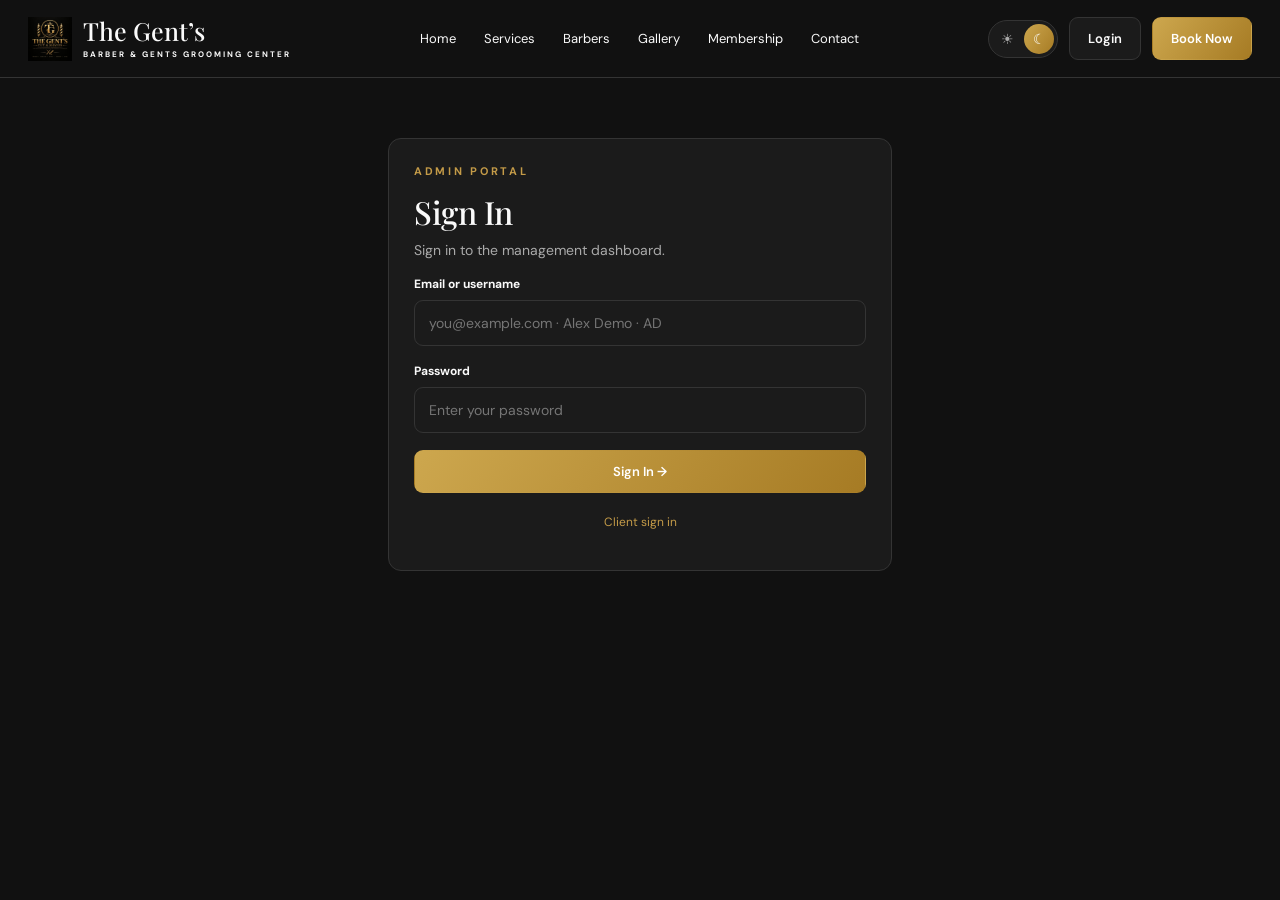
==== commit b3bd8fd7: "Fix account form submissions and atomic profile/password saving" ====
--- a/admin.html
+++ b/admin.html
@@ -3,10 +3,10 @@
 <head>
 <meta charset="UTF-8"><meta name="viewport" content="width=device-width,initial-scale=1"><meta name="theme-color" content="#ffffff"><title>The Gent’s · Admin</title>
 <link rel="preconnect" href="https://fonts.googleapis.com"><link rel="preconnect" href="https://fonts.gstatic.com" crossorigin><link href="https://fonts.googleapis.com/css2?family=DM+Sans:wght@400;500;600;700&family=Playfair+Display:wght@400;500;600;700&display=swap" rel="stylesheet">
-<link rel="stylesheet" href="assets/css/style.css?v=64b1ff1d">
+<link rel="stylesheet" href="assets/css/style.css?v=5d544e07">
 </head>
 <body data-page="admin">
 <div id="app"></div><div id="modal-root"></div><div id="toast-root"></div>
-<script src="assets/js/app.js?v=64b1ff1d"></script>
+<script src="assets/js/app.js?v=5d544e07"></script>
 </body>
 </html>
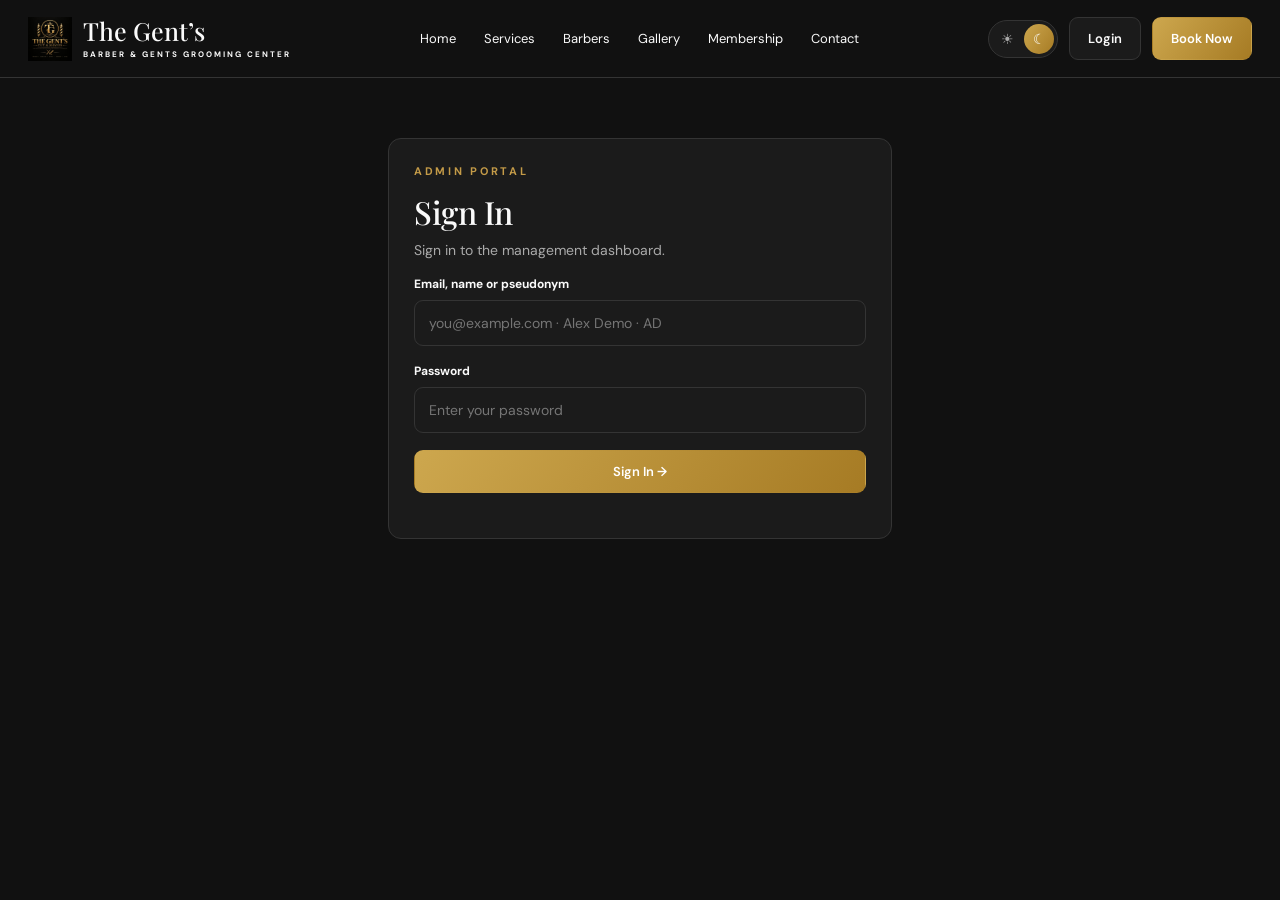
==== commit 4fa9786d: "Restructure build + fix admin form submission bugs - Replace prototype.html + string-patching _build" ====
--- a/admin.html
+++ b/admin.html
@@ -3,10 +3,10 @@
 <head>
 <meta charset="UTF-8"><meta name="viewport" content="width=device-width,initial-scale=1"><meta name="theme-color" content="#ffffff"><title>The Gent’s · Admin</title>
 <link rel="preconnect" href="https://fonts.googleapis.com"><link rel="preconnect" href="https://fonts.gstatic.com" crossorigin><link href="https://fonts.googleapis.com/css2?family=DM+Sans:wght@400;500;600;700&family=Playfair+Display:wght@400;500;600;700&display=swap" rel="stylesheet">
-<link rel="stylesheet" href="assets/css/style.css?v=5d544e07">
+<link rel="stylesheet" href="assets/css/style.css?v=c34a7941">
 </head>
 <body data-page="admin">
 <div id="app"></div><div id="modal-root"></div><div id="toast-root"></div>
-<script src="assets/js/app.js?v=5d544e07"></script>
+<script src="assets/js/app.js?v=c34a7941"></script>
 </body>
 </html>
